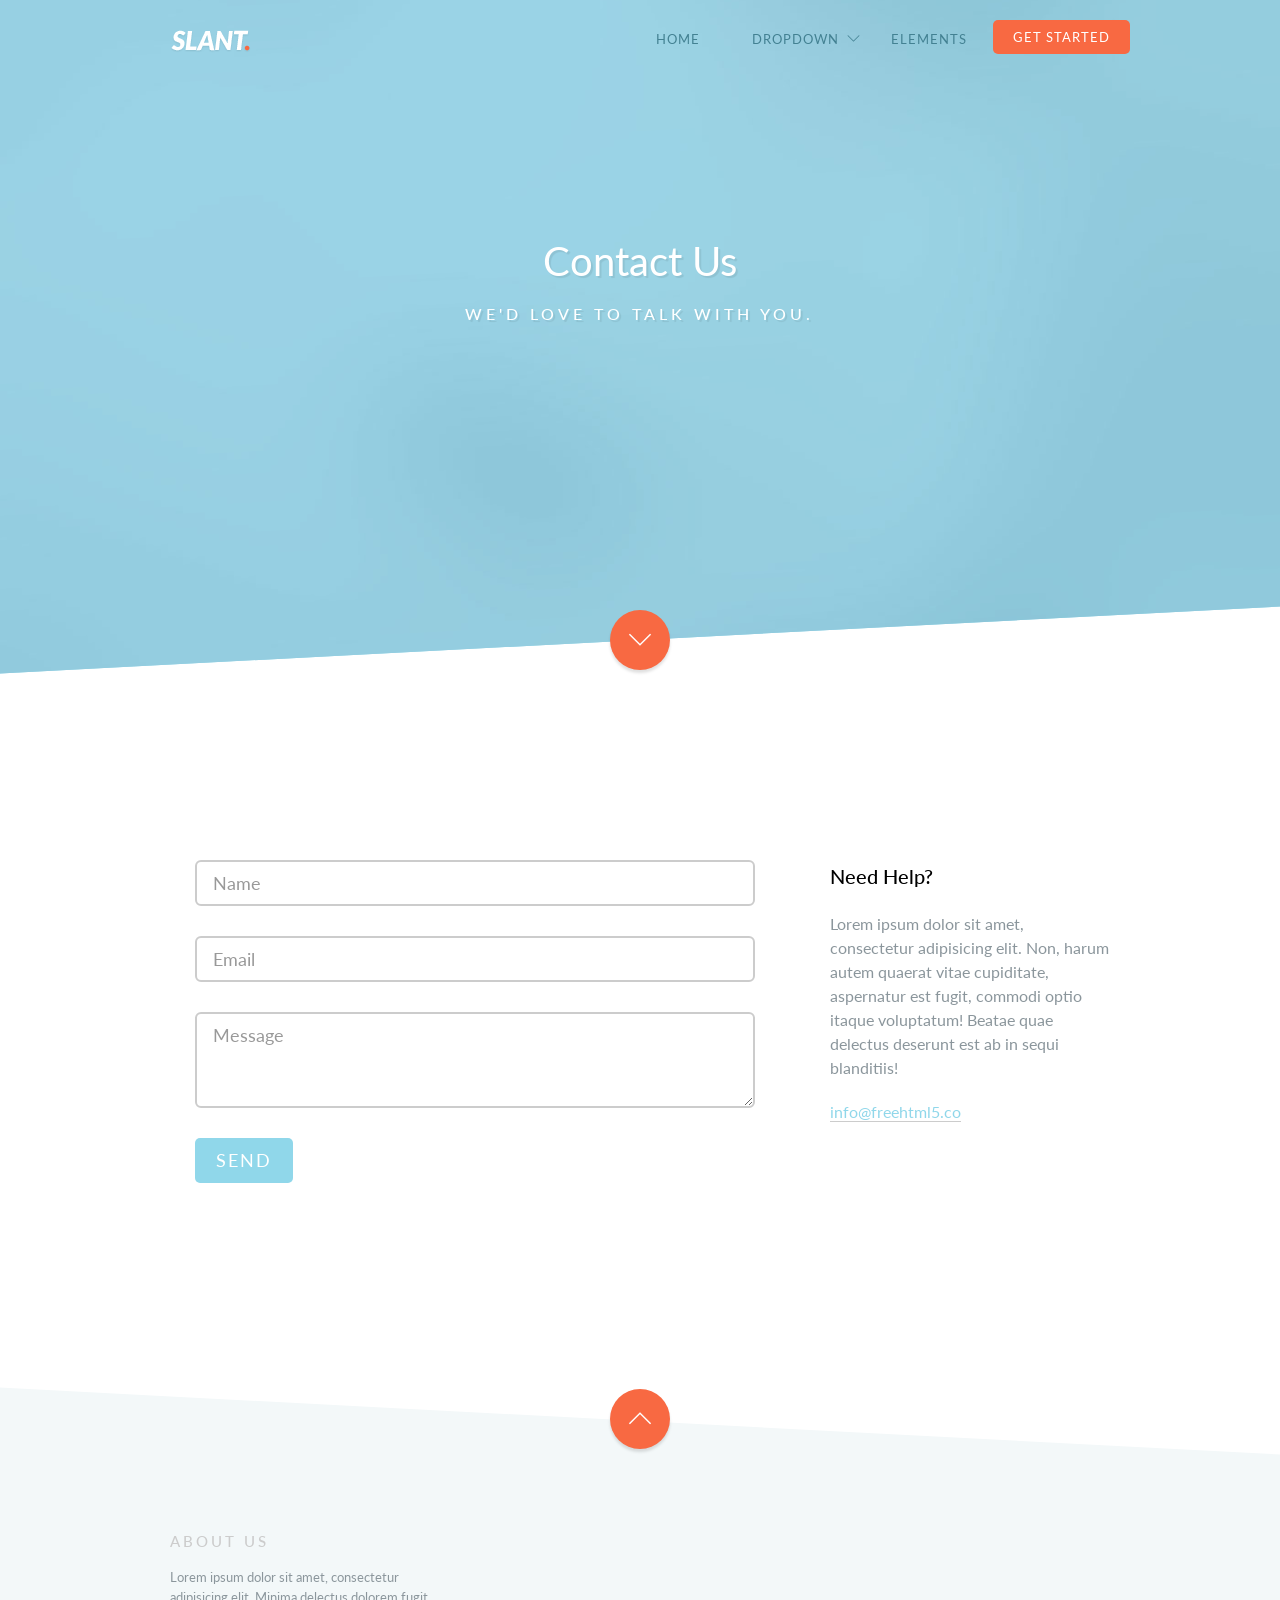
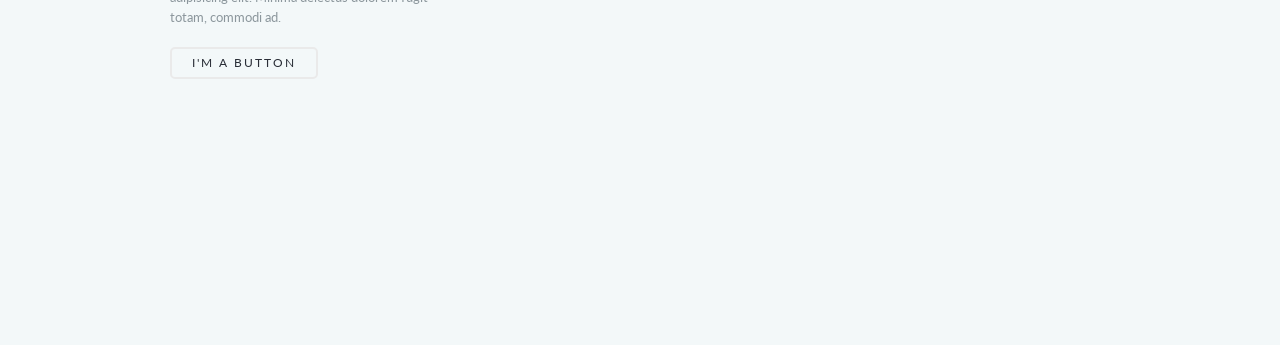
==== contact.html @ 00461737 "Update contact.html" ====
<!DOCTYPE html>
<!--[if lt IE 7]>      <html class="no-js lt-ie9 lt-ie8 lt-ie7"> <![endif]-->
<!--[if IE 7]>         <html class="no-js lt-ie9 lt-ie8"> <![endif]-->
<!--[if IE 8]>         <html class="no-js lt-ie9"> <![endif]-->
<!--[if gt IE 8]><!--> <html class="no-js"> <!--<![endif]-->
	<head>
	<meta charset="utf-8">
	<meta http-equiv="X-UA-Compatible" content="IE=edge">
	<title>Slant &mdash; A free HTML5 Template by FREEHTML5.CO</title>
	<meta name="viewport" content="width=device-width, initial-scale=1">
	<meta name="description" content="Free HTML5 Template by FREEHTML5.CO" />
	<meta name="keywords" content="free html5, free template, free bootstrap, html5, css3, mobile first, responsive" />
	<meta name="author" content="FREEHTML5.CO" />

  	<!-- 
	//////////////////////////////////////////////////////

	FREE HTML5 TEMPLATE 
	DESIGNED & DEVELOPED by FREEHTML5.CO
	
	Website: 		http://freehtml5.co/
	Email: 			info@freehtml5.co
	Twitter: 		http://twitter.com/fh5co
	Facebook: 	https://www.facebook.com/fh5co

	//////////////////////////////////////////////////////
	 -->

  	<!-- Facebook and Twitter integration -->
	<meta property="og:title" content=""/>
	<meta property="og:image" content=""/>
	<meta property="og:url" content=""/>
	<meta property="og:site_name" content=""/>
	<meta property="og:description" content=""/>
	<meta name="twitter:title" content="" />
	<meta name="twitter:image" content="" />
	<meta name="twitter:url" content="" />
	<meta name="twitter:card" content="" />

  	<!-- Place favicon.ico and apple-touch-icon.png in the root directory -->
  	<link rel="shortcut icon" href="favicon.ico">

  	<!-- Google Webfont -->
	<link href='http://fonts.googleapis.com/css?family=Lato:300,400,700' rel='stylesheet' type='text/css'>
	<!-- Themify Icons -->
	<link rel="stylesheet" href="css/themify-icons.css">
	<!-- Bootstrap -->
	<link rel="stylesheet" href="css/bootstrap.css">
	<!-- Owl Carousel -->
	<link rel="stylesheet" href="css/owl.carousel.min.css">
	<link rel="stylesheet" href="css/owl.theme.default.min.css">
	<!-- Magnific Popup -->
	<link rel="stylesheet" href="css/magnific-popup.css">
	<!-- Superfish -->
	<link rel="stylesheet" href="css/superfish.css">
	<!-- Easy Responsive Tabs -->
	<link rel="stylesheet" href="css/easy-responsive-tabs.css">
	<!-- Animate.css -->
	<link rel="stylesheet" href="css/animate.css">
	<!-- Theme Style -->
	<link rel="stylesheet" href="css/style.css">

	<!-- Modernizr JS -->
	<script src="js/modernizr-2.6.2.min.js"></script>
	<!-- FOR IE9 below -->
	<!--[if lt IE 9]>
	<script src="js/respond.min.js"></script>
	<![endif]-->

	</head>
	<body class="inner-page">

		<!-- START #fh5co-header -->
		<header id="fh5co-header-section" role="header" class="" >
			<div class="container">

				

				<!-- <div id="fh5co-menu-logo"> -->
					<!-- START #fh5co-logo -->
					<h1 id="fh5co-logo" class="pull-left"><a href="index.html"><img src="images/logo.png" alt="Slant Free HTML5 Template"></a></h1>
					
					<!-- START #fh5co-menu-wrap -->
					<nav id="fh5co-menu-wrap" role="navigation">
						
						
						<ul class="sf-menu" id="fh5co-primary-menu">
							<li>
								<a href="index.html">Home</a>
							</li>
							<li>
								<a href="#" class="fh5co-sub-ddown">Dropdown</a>
								 <ul class="fh5co-sub-menu">
								 	<li><a href="left-sidebar.html">Left Sidebar</a></li>
								 	<li><a href="right-sidebar.html">Right Sidebar</a></li>
									<li>
										<a href="#" class="fh5co-sub-ddown">Free HTML5</a>
										<ul class="fh5co-sub-menu">
											<li><a href="http://freehtml5.co/preview/?item=build-free-html5-bootstrap-template" target="_blank">Build</a></li>
											<li><a href="http://freehtml5.co/preview/?item=work-free-html5-template-bootstrap" target="_blank">Work</a></li>
											<li><a href="http://freehtml5.co/preview/?item=light-free-html5-template-bootstrap" target="_blank">Light</a></li>
											<li><a href="http://freehtml5.co/preview/?item=relic-free-html5-template-using-bootstrap" target="_blank">Relic</a></li>
											<li><a href="http://freehtml5.co/preview/?item=display-free-html5-template-using-bootstrap" target="_blank">Display</a></li>
											<li><a href="http://freehtml5.co/preview/?item=sprint-free-html5-template-bootstrap" target="_blank">Sprint</a></li>
										</ul>
									</li>
									<li><a href="#">CSS3</a></li> 
								</ul>
							</li>
							<li><a href="elements.html">Elements</a></li>
							<li class="fh5co-special"><a href="contact.html">Get started</a></li>
						</ul>
					</nav>
				<!-- </div> -->

			</div>
		</header>
		
		
		<div id="fh5co-hero">
			<a href="#fh5co-main" class="smoothscroll fh5co-arrow to-animate hero-animate-4"><i class="ti-angle-down"></i></a>
			<!-- End fh5co-arrow -->
			<div class="container">
				<div class="col-md-8 col-md-offset-2">
					<div class="fh5co-hero-wrap">
						<div class="fh5co-hero-intro">
							<h1 class="to-animate hero-animate-1">Contact Us</h1>
							<h2 class="to-animate hero-animate-2">We'd love to talk with you.</h2>
						</div>
					</div>
				</div>
			</div>		
		</div>

		<div id="fh5co-main">
			<div class="container">
				<div class="row">

					<div class="fh5co-spacer fh5co-spacer-sm"></div>	
					<div class="col-md-8">
						<form action="https://formspree.io/f/mdapyojz" method="POST">
							<div class="col-md-12">
								<div class="form-group">
									<label for="name" class="sr-only">Email</label>
									<input placeholder="Name" id="name" type="text" class="form-control input-lg">
								</div>	
							</div>
							<div class="col-md-12">
								<div class="form-group">
									<label for="email" class="sr-only">Email</label>
									<input placeholder="Email" id="email" type="text" class="form-control input-lg">
								</div>	
							</div>
							
							<div class="col-md-12">
								<div class="form-group">
									<label for="message" class="sr-only">Message</label>
									<textarea placeholder="Message" id="message" class="form-control input-lg" rows="3"></textarea>
								</div>	
							</div>
							<div class="col-md-12">
								<div class="form-group">
									<input type="submit" class="btn btn-primary btn-lg " value="Send">

								</div>	
							</div>
							
							
						</form>	
						
					</div>
					<div class="col-md-4">
						<h3>Need Help?</h3>
						<p>Lorem ipsum dolor sit amet, consectetur adipisicing elit. Non, harum autem quaerat vitae cupiditate, aspernatur est fugit, commodi optio itaque voluptatum! Beatae quae delectus deserunt est ab in sequi blanditiis!</p>
						<p>
							<a href="#">info@freehtml5.co</a>
						</p>
					</div>

					<div class="fh5co-spacer fh5co-spacer-md"></div>	

				</div>
			</div>

		
		</div>
		<!-- END fhtco-main -->


		<footer role="contentinfo" id="fh5co-footer">
			<a href="#" class="fh5co-arrow fh5co-gotop footer-box"><i class="ti-angle-up"></i></a>
			<div class="container">
				<div class="row">
					<div class="col-md-4 col-sm-6 footer-box">
						<h3 class="fh5co-footer-heading">About us</h3>
						<p>Lorem ipsum dolor sit amet, consectetur adipisicing elit. Minima delectus dolorem fugit totam, commodi ad.</p>
						<p><a href="#" class="btn btn-outline btn-sm">I'm a button</a></p>

					</div>
					<div class="col-md-4 col-sm-6 footer-box">
						<h3 class="fh5co-footer-heading">Links</h3>
						<ul class="fh5co-footer-links">
							<li><a href="#">Terms &amp; Conditions</a></li>
							<li><a href="#">Our Careers</a></li>
							<li><a href="#">Support &amp; FAQ's</a></li>
							<li><a href="#">Sign up</a></li>
							<li><a href="#">Log in</a></li>
						</ul>
					</div>
					<div class="col-md-4 col-sm-12 footer-box">
						<h3 class="fh5co-footer-heading">Get in touch</h3>
						<ul class="fh5co-social-icons">
							
							<li><a href="#"><i class="ti-google"></i></a></li>
							<li><a href="#"><i class="ti-twitter-alt"></i></a></li>
							<li><a href="#"><i class="ti-facebook"></i></a></li>	
							<li><a href="#"><i class="ti-instagram"></i></a></li>
							<li><a href="#"><i class="ti-dribbble"></i></a></li>
						</ul>
					</div>
					<div class="col-md-12 footer-box">
						<div class="fh5co-copyright">
						<p>&copy; 2015 Free Slant. All Rights Reserved. <br>Designed by <a href="http://freehtml5.co" target="_blank">FREEHTML5.co</a> Images by: <a href="http://unsplash.com">Unsplash</a> and <a href="http://plmd.me" target="_blank">plmd.me</a></p>
						</div>
					</div>
					
				</div>
				<!-- END row -->
				<div class="fh5co-spacer fh5co-spacer-md"></div>
			</div>
		</footer>
			
			
		<!-- jQuery -->
		<script src="js/jquery-1.10.2.min.js"></script>
		<!-- jQuery Easing -->
		<script src="js/jquery.easing.1.3.js"></script>
		<!-- Bootstrap -->
		<script src="js/bootstrap.js"></script>
		<!-- Owl carousel -->
		<script src="js/owl.carousel.min.js"></script>
		<!-- Magnific Popup -->
		<script src="js/jquery.magnific-popup.min.js"></script>
		<!-- Superfish -->
		<script src="js/hoverIntent.js"></script>
		<script src="js/superfish.js"></script>
		<!-- Easy Responsive Tabs -->
		<script src="js/easyResponsiveTabs.js"></script>
		<!-- FastClick for Mobile/Tablets -->
		<script src="js/fastclick.js"></script>
		<!-- Parallax -->
		<script src="js/jquery.parallax-scroll.min.js"></script>
		<!-- Waypoints -->
		<script src="js/jquery.waypoints.min.js"></script>

		<!-- Main JS -->
		<script src="js/main.js"></script>

	</body>
</html>
---- css/themify-icons.css ----
@font-face {
	font-family: 'themify';
	src:url('../fonts/themify/themify.eot?-fvbane');
	src:url('../fonts/themify/themify.eot?#iefix-fvbane') format('embedded-opentype'),
		url('../fonts/themify/themify.woff?-fvbane') format('woff'),
		url('../fonts/themify/themify.ttf?-fvbane') format('truetype'),
		url('../fonts/themify/themify.svg?-fvbane#themify') format('svg');
	font-weight: normal;
	font-style: normal;
}

[class^="ti-"], [class*=" ti-"] {
	font-family: 'themify';
	speak: none;
	font-style: normal;
	font-weight: normal;
	font-variant: normal;
	text-transform: none;
	line-height: 1;

	/* Better Font Rendering =========== */
	-webkit-font-smoothing: antialiased;
	-moz-osx-font-smoothing: grayscale;
}

.ti-wand:before {
	content: "\e600";
}
.ti-volume:before {
	content: "\e601";
}
.ti-user:before {
	content: "\e602";
}
.ti-unlock:before {
	content: "\e603";
}
.ti-unlink:before {
	content: "\e604";
}
.ti-trash:before {
	content: "\e605";
}
.ti-thought:before {
	content: "\e606";
}
.ti-target:before {
	content: "\e607";
}
.ti-tag:before {
	content: "\e608";
}
.ti-tablet:before {
	content: "\e609";
}
.ti-star:before {
	content: "\e60a";
}
.ti-spray:before {
	content: "\e60b";
}
.ti-signal:before {
	content: "\e60c";
}
.ti-shopping-cart:before {
	content: "\e60d";
}
.ti-shopping-cart-full:before {
	content: "\e60e";
}
.ti-settings:before {
	content: "\e60f";
}
.ti-search:before {
	content: "\e610";
}
.ti-zoom-in:before {
	content: "\e611";
}
.ti-zoom-out:before {
	content: "\e612";
}
.ti-cut:before {
	content: "\e613";
}
.ti-ruler:before {
	content: "\e614";
}
.ti-ruler-pencil:before {
	content: "\e615";
}
.ti-ruler-alt:before {
	content: "\e616";
}
.ti-bookmark:before {
	content: "\e617";
}
.ti-bookmark-alt:before {
	content: "\e618";
}
.ti-reload:before {
	content: "\e619";
}
.ti-plus:before {
	content: "\e61a";
}
.ti-pin:before {
	content: "\e61b";
}
.ti-pencil:before {
	content: "\e61c";
}
.ti-pencil-alt:before {
	content: "\e61d";
}
.ti-paint-roller:before {
	content: "\e61e";
}
.ti-paint-bucket:before {
	content: "\e61f";
}
.ti-na:before {
	content: "\e620";
}
.ti-mobile:before {
	content: "\e621";
}
.ti-minus:before {
	content: "\e622";
}
.ti-medall:before {
	content: "\e623";
}
.ti-medall-alt:before {
	content: "\e624";
}
.ti-marker:before {
	content: "\e625";
}
.ti-marker-alt:before {
	content: "\e626";
}
.ti-arrow-up:before {
	content: "\e627";
}
.ti-arrow-right:before {
	content: "\e628";
}
.ti-arrow-left:before {
	content: "\e629";
}
.ti-arrow-down:before {
	content: "\e62a";
}
.ti-lock:before {
	content: "\e62b";
}
.ti-location-arrow:before {
	content: "\e62c";
}
.ti-link:before {
	content: "\e62d";
}
.ti-layout:before {
	content: "\e62e";
}
.ti-layers:before {
	content: "\e62f";
}
.ti-layers-alt:before {
	content: "\e630";
}
.ti-key:before {
	content: "\e631";
}
.ti-import:before {
	content: "\e632";
}
.ti-image:before {
	content: "\e633";
}
.ti-heart:before {
	content: "\e634";
}
.ti-heart-broken:before {
	content: "\e635";
}
.ti-hand-stop:before {
	content: "\e636";
}
.ti-hand-open:before {
	content: "\e637";
}
.ti-hand-drag:before {
	content: "\e638";
}
.ti-folder:before {
	content: "\e639";
}
.ti-flag:before {
	content: "\e63a";
}
.ti-flag-alt:before {
	content: "\e63b";
}
.ti-flag-alt-2:before {
	content: "\e63c";
}
.ti-eye:before {
	content: "\e63d";
}
.ti-export:before {
	content: "\e63e";
}
.ti-exchange-vertical:before {
	content: "\e63f";
}
.ti-desktop:before {
	content: "\e640";
}
.ti-cup:before {
	content: "\e641";
}
.ti-crown:before {
	content: "\e642";
}
.ti-comments:before {
	content: "\e643";
}
.ti-comment:before {
	content: "\e644";
}
.ti-comment-alt:before {
	content: "\e645";
}
.ti-close:before {
	content: "\e646";
}
.ti-clip:before {
	content: "\e647";
}
.ti-angle-up:before {
	content: "\e648";
}
.ti-angle-right:before {
	content: "\e649";
}
.ti-angle-left:before {
	content: "\e64a";
}
.ti-angle-down:before {
	content: "\e64b";
}
.ti-check:before {
	content: "\e64c";
}
.ti-check-box:before {
	content: "\e64d";
}
.ti-camera:before {
	content: "\e64e";
}
.ti-announcement:before {
	content: "\e64f";
}
.ti-brush:before {
	content: "\e650";
}
.ti-briefcase:before {
	content: "\e651";
}
.ti-bolt:before {
	content: "\e652";
}
.ti-bolt-alt:before {
	content: "\e653";
}
.ti-blackboard:before {
	content: "\e654";
}
.ti-bag:before {
	content: "\e655";
}
.ti-move:before {
	content: "\e656";
}
.ti-arrows-vertical:before {
	content: "\e657";
}
.ti-arrows-horizontal:before {
	content: "\e658";
}
.ti-fullscreen:before {
	content: "\e659";
}
.ti-arrow-top-right:before {
	content: "\e65a";
}
.ti-arrow-top-left:before {
	content: "\e65b";
}
.ti-arrow-circle-up:before {
	content: "\e65c";
}
.ti-arrow-circle-right:before {
	content: "\e65d";
}
.ti-arrow-circle-left:before {
	content: "\e65e";
}
.ti-arrow-circle-down:before {
	content: "\e65f";
}
.ti-angle-double-up:before {
	content: "\e660";
}
.ti-angle-double-right:before {
	content: "\e661";
}
.ti-angle-double-left:before {
	content: "\e662";
}
.ti-angle-double-down:before {
	content: "\e663";
}
.ti-zip:before {
	content: "\e664";
}
.ti-world:before {
	content: "\e665";
}
.ti-wheelchair:before {
	content: "\e666";
}
.ti-view-list:before {
	content: "\e667";
}
.ti-view-list-alt:before {
	content: "\e668";
}
.ti-view-grid:before {
	content: "\e669";
}
.ti-uppercase:before {
	content: "\e66a";
}
.ti-upload:before {
	content: "\e66b";
}
.ti-underline:before {
	content: "\e66c";
}
.ti-truck:before {
	content: "\e66d";
}
.ti-timer:before {
	content: "\e66e";
}
.ti-ticket:before {
	content: "\e66f";
}
.ti-thumb-up:before {
	content: "\e670";
}
.ti-thumb-down:before {
	content: "\e671";
}
.ti-text:before {
	content: "\e672";
}
.ti-stats-up:before {
	content: "\e673";
}
.ti-stats-down:before {
	content: "\e674";
}
.ti-split-v:before {
	content: "\e675";
}
.ti-split-h:before {
	content: "\e676";
}
.ti-smallcap:before {
	content: "\e677";
}
.ti-shine:before {
	content: "\e678";
}
.ti-shift-right:before {
	content: "\e679";
}
.ti-shift-left:before {
	content: "\e67a";
}
.ti-shield:before {
	content: "\e67b";
}
.ti-notepad:before {
	content: "\e67c";
}
.ti-server:before {
	content: "\e67d";
}
.ti-quote-right:before {
	content: "\e67e";
}
.ti-quote-left:before {
	content: "\e67f";
}
.ti-pulse:before {
	content: "\e680";
}
.ti-printer:before {
	content: "\e681";
}
.ti-power-off:before {
	content: "\e682";
}
.ti-plug:before {
	content: "\e683";
}
.ti-pie-chart:before {
	content: "\e684";
}
.ti-paragraph:before {
	content: "\e685";
}
.ti-panel:before {
	content: "\e686";
}
.ti-package:before {
	content: "\e687";
}
.ti-music:before {
	content: "\e688";
}
.ti-music-alt:before {
	content: "\e689";
}
.ti-mouse:before {
	content: "\e68a";
}
.ti-mouse-alt:before {
	content: "\e68b";
}
.ti-money:before {
	content: "\e68c";
}
.ti-microphone:before {
	content: "\e68d";
}
.ti-menu:before {
	content: "\e68e";
}
.ti-menu-alt:before {
	content: "\e68f";
}
.ti-map:before {
	content: "\e690";
}
.ti-map-alt:before {
	content: "\e691";
}
.ti-loop:before {
	content: "\e692";
}
.ti-location-pin:before {
	content: "\e693";
}
.ti-list:before {
	content: "\e694";
}
.ti-light-bulb:before {
	content: "\e695";
}
.ti-Italic:before {
	content: "\e696";
}
.ti-info:before {
	content: "\e697";
}
.ti-infinite:before {
	content: "\e698";
}
.ti-id-badge:before {
	content: "\e699";
}
.ti-hummer:before {
	content: "\e69a";
}
.ti-home:before {
	content: "\e69b";
}
.ti-help:before {
	content: "\e69c";
}
.ti-headphone:before {
	content: "\e69d";
}
.ti-harddrives:before {
	content: "\e69e";
}
.ti-harddrive:before {
	content: "\e69f";
}
.ti-gift:before {
	content: "\e6a0";
}
.ti-game:before {
	content: "\e6a1";
}
.ti-filter:before {
	content: "\e6a2";
}
.ti-files:before {
	content: "\e6a3";
}
.ti-file:before {
	content: "\e6a4";
}
.ti-eraser:before {
	content: "\e6a5";
}
.ti-envelope:before {
	content: "\e6a6";
}
.ti-download:before {
	content: "\e6a7";
}
.ti-direction:before {
	content: "\e6a8";
}
.ti-direction-alt:before {
	content: "\e6a9";
}
.ti-dashboard:before {
	content: "\e6aa";
}
.ti-control-stop:before {
	content: "\e6ab";
}
.ti-control-shuffle:before {
	content: "\e6ac";
}
.ti-control-play:before {
	content: "\e6ad";
}
.ti-control-pause:before {
	content: "\e6ae";
}
.ti-control-forward:before {
	content: "\e6af";
}
.ti-control-backward:before {
	content: "\e6b0";
}
.ti-cloud:before {
	content: "\e6b1";
}
.ti-cloud-up:before {
	content: "\e6b2";
}
.ti-cloud-down:before {
	content: "\e6b3";
}
.ti-clipboard:before {
	content: "\e6b4";
}
.ti-car:before {
	content: "\e6b5";
}
.ti-calendar:before {
	content: "\e6b6";
}
.ti-book:before {
	content: "\e6b7";
}
.ti-bell:before {
	content: "\e6b8";
}
.ti-basketball:before {
	content: "\e6b9";
}
.ti-bar-chart:before {
	content: "\e6ba";
}
.ti-bar-chart-alt:before {
	content: "\e6bb";
}
.ti-back-right:before {
	content: "\e6bc";
}
.ti-back-left:before {
	content: "\e6bd";
}
.ti-arrows-corner:before {
	content: "\e6be";
}
.ti-archive:before {
	content: "\e6bf";
}
.ti-anchor:before {
	content: "\e6c0";
}
.ti-align-right:before {
	content: "\e6c1";
}
.ti-align-left:before {
	content: "\e6c2";
}
.ti-align-justify:before {
	content: "\e6c3";
}
.ti-align-center:before {
	content: "\e6c4";
}
.ti-alert:before {
	content: "\e6c5";
}
.ti-alarm-clock:before {
	content: "\e6c6";
}
.ti-agenda:before {
	content: "\e6c7";
}
.ti-write:before {
	content: "\e6c8";
}
.ti-window:before {
	content: "\e6c9";
}
.ti-widgetized:before {
	content: "\e6ca";
}
.ti-widget:before {
	content: "\e6cb";
}
.ti-widget-alt:before {
	content: "\e6cc";
}
.ti-wallet:before {
	content: "\e6cd";
}
.ti-video-clapper:before {
	content: "\e6ce";
}
.ti-video-camera:before {
	content: "\e6cf";
}
.ti-vector:before {
	content: "\e6d0";
}
.ti-themify-logo:before {
	content: "\e6d1";
}
.ti-themify-favicon:before {
	content: "\e6d2";
}
.ti-themify-favicon-alt:before {
	content: "\e6d3";
}
.ti-support:before {
	content: "\e6d4";
}
.ti-stamp:before {
	content: "\e6d5";
}
.ti-split-v-alt:before {
	content: "\e6d6";
}
.ti-slice:before {
	content: "\e6d7";
}
.ti-shortcode:before {
	content: "\e6d8";
}
.ti-shift-right-alt:before {
	content: "\e6d9";
}
.ti-shift-left-alt:before {
	content: "\e6da";
}
.ti-ruler-alt-2:before {
	content: "\e6db";
}
.ti-receipt:before {
	content: "\e6dc";
}
.ti-pin2:before {
	content: "\e6dd";
}
.ti-pin-alt:before {
	content: "\e6de";
}
.ti-pencil-alt2:before {
	content: "\e6df";
}
.ti-palette:before {
	content: "\e6e0";
}
.ti-more:before {
	content: "\e6e1";
}
.ti-more-alt:before {
	content: "\e6e2";
}
.ti-microphone-alt:before {
	content: "\e6e3";
}
.ti-magnet:before {
	content: "\e6e4";
}
.ti-line-double:before {
	content: "\e6e5";
}
.ti-line-dotted:before {
	content: "\e6e6";
}
.ti-line-dashed:before {
	content: "\e6e7";
}
.ti-layout-width-full:before {
	content: "\e6e8";
}
.ti-layout-width-default:before {
	content: "\e6e9";
}
.ti-layout-width-default-alt:before {
	content: "\e6ea";
}
.ti-layout-tab:before {
	content: "\e6eb";
}
.ti-layout-tab-window:before {
	content: "\e6ec";
}
.ti-layout-tab-v:before {
	content: "\e6ed";
}
.ti-layout-tab-min:before {
	content: "\e6ee";
}
.ti-layout-slider:before {
	content: "\e6ef";
}
.ti-layout-slider-alt:before {
	content: "\e6f0";
}
.ti-layout-sidebar-right:before {
	content: "\e6f1";
}
.ti-layout-sidebar-none:before {
	content: "\e6f2";
}
.ti-layout-sidebar-left:before {
	content: "\e6f3";
}
.ti-layout-placeholder:before {
	content: "\e6f4";
}
.ti-layout-menu:before {
	content: "\e6f5";
}
.ti-layout-menu-v:before {
	content: "\e6f6";
}
.ti-layout-menu-separated:before {
	content: "\e6f7";
}
.ti-layout-menu-full:before {
	content: "\e6f8";
}
.ti-layout-media-right-alt:before {
	content: "\e6f9";
}
.ti-layout-media-right:before {
	content: "\e6fa";
}
.ti-layout-media-overlay:before {
	content: "\e6fb";
}
.ti-layout-media-overlay-alt:before {
	content: "\e6fc";
}
.ti-layout-media-overlay-alt-2:before {
	content: "\e6fd";
}
.ti-layout-media-left-alt:before {
	content: "\e6fe";
}
.ti-layout-media-left:before {
	content: "\e6ff";
}
.ti-layout-media-center-alt:before {
	content: "\e700";
}
.ti-layout-media-center:before {
	content: "\e701";
}
.ti-layout-list-thumb:before {
	content: "\e702";
}
.ti-layout-list-thumb-alt:before {
	content: "\e703";
}
.ti-layout-list-post:before {
	content: "\e704";
}
.ti-layout-list-large-image:before {
	content: "\e705";
}
.ti-layout-line-solid:before {
	content: "\e706";
}
.ti-layout-grid4:before {
	content: "\e707";
}
.ti-layout-grid3:before {
	content: "\e708";
}
.ti-layout-grid2:before {
	content: "\e709";
}
.ti-layout-grid2-thumb:before {
	content: "\e70a";
}
.ti-layout-cta-right:before {
	content: "\e70b";
}
.ti-layout-cta-left:before {
	content: "\e70c";
}
.ti-layout-cta-center:before {
	content: "\e70d";
}
.ti-layout-cta-btn-right:before {
	content: "\e70e";
}
.ti-layout-cta-btn-left:before {
	content: "\e70f";
}
.ti-layout-column4:before {
	content: "\e710";
}
.ti-layout-column3:before {
	content: "\e711";
}
.ti-layout-column2:before {
	content: "\e712";
}
.ti-layout-accordion-separated:before {
	content: "\e713";
}
.ti-layout-accordion-merged:before {
	content: "\e714";
}
.ti-layout-accordion-list:before {
	content: "\e715";
}
.ti-ink-pen:before {
	content: "\e716";
}
.ti-info-alt:before {
	content: "\e717";
}
.ti-help-alt:before {
	content: "\e718";
}
.ti-headphone-alt:before {
	content: "\e719";
}
.ti-hand-point-up:before {
	content: "\e71a";
}
.ti-hand-point-right:before {
	content: "\e71b";
}
.ti-hand-point-left:before {
	content: "\e71c";
}
.ti-hand-point-down:before {
	content: "\e71d";
}
.ti-gallery:before {
	content: "\e71e";
}
.ti-face-smile:before {
	content: "\e71f";
}
.ti-face-sad:before {
	content: "\e720";
}
.ti-credit-card:before {
	content: "\e721";
}
.ti-control-skip-forward:before {
	content: "\e722";
}
.ti-control-skip-backward:before {
	content: "\e723";
}
.ti-control-record:before {
	content: "\e724";
}
.ti-control-eject:before {
	content: "\e725";
}
.ti-comments-smiley:before {
	content: "\e726";
}
.ti-brush-alt:before {
	content: "\e727";
}
.ti-youtube:before {
	content: "\e728";
}
.ti-vimeo:before {
	content: "\e729";
}
.ti-twitter:before {
	content: "\e72a";
}
.ti-time:before {
	content: "\e72b";
}
.ti-tumblr:before {
	content: "\e72c";
}
.ti-skype:before {
	content: "\e72d";
}
.ti-share:before {
	content: "\e72e";
}
.ti-share-alt:before {
	content: "\e72f";
}
.ti-rocket:before {
	content: "\e730";
}
.ti-pinterest:before {
	content: "\e731";
}
.ti-new-window:before {
	content: "\e732";
}
.ti-microsoft:before {
	content: "\e733";
}
.ti-list-ol:before {
	content: "\e734";
}
.ti-linkedin:before {
	content: "\e735";
}
.ti-layout-sidebar-2:before {
	content: "\e736";
}
.ti-layout-grid4-alt:before {
	content: "\e737";
}
.ti-layout-grid3-alt:before {
	content: "\e738";
}
.ti-layout-grid2-alt:before {
	content: "\e739";
}
.ti-layout-column4-alt:before {
	content: "\e73a";
}
.ti-layout-column3-alt:before {
	content: "\e73b";
}
.ti-layout-column2-alt:before {
	content: "\e73c";
}
.ti-instagram:before {
	content: "\e73d";
}
.ti-google:before {
	content: "\e73e";
}
.ti-github:before {
	content: "\e73f";
}
.ti-flickr:before {
	content: "\e740";
}
.ti-facebook:before {
	content: "\e741";
}
.ti-dropbox:before {
	content: "\e742";
}
.ti-dribbble:before {
	content: "\e743";
}
.ti-apple:before {
	content: "\e744";
}
.ti-android:before {
	content: "\e745";
}
.ti-save:before {
	content: "\e746";
}
.ti-save-alt:before {
	content: "\e747";
}
.ti-yahoo:before {
	content: "\e748";
}
.ti-wordpress:before {
	content: "\e749";
}
.ti-vimeo-alt:before {
	content: "\e74a";
}
.ti-twitter-alt:before {
	content: "\e74b";
}
.ti-tumblr-alt:before {
	content: "\e74c";
}
.ti-trello:before {
	content: "\e74d";
}
.ti-stack-overflow:before {
	content: "\e74e";
}
.ti-soundcloud:before {
	content: "\e74f";
}
.ti-sharethis:before {
	content: "\e750";
}
.ti-sharethis-alt:before {
	content: "\e751";
}
.ti-reddit:before {
	content: "\e752";
}
.ti-pinterest-alt:before {
	content: "\e753";
}
.ti-microsoft-alt:before {
	content: "\e754";
}
.ti-linux:before {
	content: "\e755";
}
.ti-jsfiddle:before {
	content: "\e756";
}
.ti-joomla:before {
	content: "\e757";
}
.ti-html5:before {
	content: "\e758";
}
.ti-flickr-alt:before {
	content: "\e759";
}
.ti-email:before {
	content: "\e75a";
}
.ti-drupal:before {
	content: "\e75b";
}
.ti-dropbox-alt:before {
	content: "\e75c";
}
.ti-css3:before {
	content: "\e75d";
}
.ti-rss:before {
	content: "\e75e";
}
.ti-rss-alt:before {
	content: "\e75f";
}
---- css/superfish.css ----
/*** ESSENTIAL STYLES ***/
.sf-menu, .sf-menu * {
	margin: 0;
	padding: 0;
	list-style: none;
}
.sf-menu li {
	position: relative;
}
.sf-menu ul {
	position: absolute;
	display: none;
	top: 100%;
	right: 0;
	
	z-index: 99;
}
.sf-menu > li {
	float: left;
}
.sf-menu li:hover > ul,
.sf-menu li.sfHover > ul {
	display: block;
}

.sf-menu a {
	display: block;
	position: relative;
}
.sf-menu ul ul {
	top: 0;
	left: 100%;
}


/*** DEMO SKIN ***/
.sf-menu {
	float: left;
	margin-bottom: 1em;
}
.sf-menu ul {
	box-shadow: 2px 2px 6px rgba(0,0,0,.2);
	min-width: 12em; /* allow long menu items to determine submenu width */
	*width: 12em; /* no auto sub width for IE7, see white-space comment below */
}
.sf-menu a {
	border-left: 1px solid #fff;
	border-top: 1px solid #dFeEFF; /* fallback colour must use full shorthand */
	border-top: 1px solid rgba(255,255,255,.5);
	padding: .75em 1em;
	text-decoration: none;
	zoom: 1; /* IE7 */
}
.sf-menu a {
	color: #13a;
}
.sf-menu li {
	background: #BDD2FF;
	white-space: nowrap; /* no need for Supersubs plugin */
	*white-space: normal; /* ...unless you support IE7 (let it wrap) */
	-webkit-transition: background .2s;
	transition: background .2s;
}
.sf-menu ul li {
	background: #AABDE6;
}
.sf-menu ul ul li {
	background: #9AAEDB;
}
.sf-menu li:hover,
.sf-menu li.sfHover {
	background: #CFDEFF;
	/* only transition out, not in */
	-webkit-transition: none;
	transition: none;
}

/*** arrows (for all except IE7) **/
.sf-arrows .sf-with-ul {
	padding-right: 2.5em;
	*padding-right: 1em; /* no CSS arrows for IE7 (lack pseudo-elements) */
}
/* styling for both css and generated arrows */
.sf-arrows .sf-with-ul:after {
	content: '';
	position: absolute;
	top: 50%;
	right: 1em;
	margin-top: -3px;
	height: 0;
	width: 0;
	/* order of following 3 rules important for fallbacks to work */
	border: 5px solid transparent;
	border-top-color: #dFeEFF; /* edit this to suit design (no rgba in IE8) */
	border-top-color: rgba(255,255,255,.5);
}
.sf-arrows > li > .sf-with-ul:focus:after,
.sf-arrows > li:hover > .sf-with-ul:after,
.sf-arrows > .sfHover > .sf-with-ul:after {
	border-top-color: white; /* IE8 fallback colour */
}
/* styling for right-facing arrows */
.sf-arrows ul .sf-with-ul:after {
	margin-top: -5px;
	/*margin-right: -3px;*/
	border-color: transparent;
	border-left-color: #dFeEFF; /* edit this to suit design (no rgba in IE8) */
	border-left-color: rgba(255,255,255,.5);
}
.sf-arrows ul li > .sf-with-ul:focus:after,
.sf-arrows ul li:hover > .sf-with-ul:after,
.sf-arrows ul .sfHover > .sf-with-ul:after {
	border-left-color: white;
}
---- css/easy-responsive-tabs.css ----
.resp-tabs-list, .resp-tabs-list p {
    margin: 0px;
    padding: 0px;
}
.resp-tabs-list {
    display: inline-block;
}
.resp-tabs-list li {
    font-weight: 600;
    font-size: 16px;
    display: inline-block;
    padding: 18px 15px;
    margin: 0 4px 0 0;
    list-style: none;
    cursor: pointer;
}

.resp-tabs-container {
    padding: 0px;
    background-color: #fff;
    clear: left;
}

h2.resp-accordion {
    cursor: pointer;
    padding: 5px;
    display: none;
    
}
.resp-tab-content {
    display: none;
    padding: 15px;
    padding-top: 30px;
    text-align: left;
    box-shadow: none;
}
.text-center .resp-tab-content,
.text-center .resp-accordion {
    text-align: left;
}

.resp-tab-active {
	border: 1px solid #ebebeb !important;
	border-bottom: none;
	margin-bottom: -1px !important;
	padding: 17px 14px 19px 14px !important;
	border-top: 1px solid #ebebeb !important;
	border-bottom: 0px #fff solid !important;
    border-top-left-radius: 4px;
    border-top-right-radius: 4px;
}

.resp-tab-active {
    border-bottom: none;
    background-color: #fff;
}

.resp-content-active, .resp-accordion-active {
    display: block;
}

.resp-tab-content {
    border: none;
    border-top: 1px solid #ebebeb;
    /*border-left-color: transparent;
    border-left-color: transparent;*/
	/*border-top-color: #ebebeb;*/
}

h2.resp-accordion {
    font-size: 13px;
    border: 1px solid #ebebeb;
    border-top: 0px solid #ebebeb;
    margin: 0px;
    padding: 10px 15px;
}

h2.resp-tab-active {
    border-bottom: 0px solid #ebebeb !important;
    margin-bottom: 0px !important;
    padding: 10px 15px !important;
}

h2.resp-tab-title:last-child {
    border-bottom: 12px solid #ebebeb !important;
    background: blue;
}

/*-----------Vertical tabs-----------*/
.resp-vtabs ul.resp-tabs-list {
    float: left;
    width: 30%;
}

.resp-vtabs .resp-tabs-list li {
    display: block;
    padding: 19px 15px !important;
    margin: 0 0 4px;
    cursor: pointer;
    float: none;
}

.resp-vtabs .resp-tabs-container {
    padding: 0px;
    background-color: #fff;
    /*border: 1px solid #ebebeb;*/
    border-left: 1px solid #ebebeb;
    float: left;
    width: 68%;
    min-height: 250px;
    border-radius: 4px;
    clear: none;
}

.resp-vtabs .resp-tab-content {
    border: none;
    word-wrap: break-word;
    padding-left: 30px;
}

.resp-vtabs li.resp-tab-active { 
    position: relative;
    z-index: 1;
    margin-right: -1px !important;
    padding: 18px 15px 19px 14px !important;
    /*border-top: 1px solid;*/
    border: 1px solid #ebebeb !important;
    border-left: 1px solid #ebebeb !important;
    border-left: none !important;
    margin-bottom: 4px !important;
    border-right: 1px #FFF solid !important;
    border-top-left-radius: 0px;
    border-top-right-radius: 0px;
}

.resp-arrow {
    float: right;
    margin-top: 10px;
    -moz-transition:    all .2s ease;
    -o-transition:      all .2s ease;
    -webkit-transition: all .2s ease;
    transition:         all .2s ease;
}

h2.resp-tab-active span.resp-arrow {
    -ms-transform: rotate(180deg); /* IE 9 */
    -webkit-transform: rotate(180deg); /* Chrome, Safari, Opera */
    transform: rotate(180deg);
}

/*-----------Accordion styles-----------*/
h2.resp-tab-active {
    background: #DBDBDB;/* !important;*/
}

.resp-easy-accordion h2.resp-accordion {
    display: block;
}


.resp-easy-accordion .resp-tab-content:last-child {
    border-bottom: 1px solid #ebebeb;/* !important;*/
}

.resp-jfit {
    width: 100%;
    margin: 0px;
}

.resp-tab-content-active {
    display: block;
}

h2.resp-accordion:first-child {
    border-top: 1px solid #ebebeb;/* !important;*/
}
.resp-accordion.resp-tab-active {
    border-top: none;
}

/*Here your can change the breakpoint to set the accordion, when screen resolution changed*/
@media only screen and (max-width: 768px) {
    ul.resp-tabs-list {
        display: none;
    }

    h2.resp-accordion {
        display: block;
    }
    .resp-tab-content {
        border: 1px solid #ebebeb;
    }
    .resp-vtabs .resp-tab-content {
        border: 1px solid #ebebeb;
    }
    
    .resp-tabs-container .resp-accordion.resp-tab-active {
        border-top: none!important;   
        border-bottom: none!important;    
        border-top-left-radius: 0px;
        border-top-right-radius: 0px;
    }
    .resp-tabs-container .resp-accordion.resp-tab-active:nth-of-type(1) {
        border-top-left-radius: 0px;
        border-top-right-radius: 0px;
        border-top: 1px solid #ebebeb !important;
        border-bototm: none!important;
    }
    

    .resp-tab-content {
        -webkit-box-shadow: inset 0px 4px 5px -3px rgba(0,0,0,0.05);
        -moz-box-shadow: inset 0px 4px 5px -3px rgba(0,0,0,0.05);
        -ms-box-shadow: inset 0px 4px 5px -3px rgba(0,0,0,0.05);
        box-shadow: inset 0px 4px 5px -3px rgba(0,0,0,0.05);
    }
    

    .resp-vtabs .resp-tabs-container {
        border: none;
        float: none;
        width: 100%;
        min-height: 100px;
        clear: none;
    }

    .resp-accordion-closed {
        display: none !important;
    }

    .resp-vtabs .resp-tab-content:last-child {
        border-bottom: 1px solid #ebebeb !important;
    }
}
---- css/style.css ----
/*
//////////////////////////////////////////////////////

FREE HTML5 TEMPLATE 
DESIGNED & DEVELOPED by FREEHTML5.CO

//////////////////////////////////////////////////////
*/
@font-face {
  font-family: 'themify';
  src: url("../fonts/themify/themify.eot?-fvbane");
  src: url("../fonts/themify/themify.eot?#iefix-fvbane") format("embedded-opentype"), url("../fonts/themify/themify.woff?-fvbane") format("woff"), url("../fonts/themify/themify.ttf?-fvbane") format("truetype"), url("../fonts/themify/themify.svg?-fvbane#themify") format("svg");
  font-weight: normal;
  font-style: normal;
}
html.fh5co-overflow, body.fh5co-overflow {
  overflow-x: auto;
}
html.fh5co-overflow #fh5co-header-section, html.fh5co-overflow #fh5co-main, html.fh5co-overflow #fh5co-hero, html.fh5co-overflow #fh5co-mobile-menu, html.fh5co-overflow #fh5co-footer, body.fh5co-overflow #fh5co-header-section, body.fh5co-overflow #fh5co-main, body.fh5co-overflow #fh5co-hero, body.fh5co-overflow #fh5co-mobile-menu, body.fh5co-overflow #fh5co-footer {
  -webkit-transition: all 0.3s ease;
  -moz-transition: all 0.3s ease;
  -ms-transition: all 0.3s ease;
  -o-transition: all 0.3s ease;
  transition: all 0.3s ease;
}

body {
  font-family: "Lato", arial, sans-serif;
  font-size: 16px;
  line-height: 1.5;
  font-weight: normal;
  color: #8b969c;
}
@media screen and (max-width: 768px) {
  body {
    font-size: 16px;
    line-height: 1.5;
  }
}

::-webkit-selection {
  color: #ffffff;
  background: #90d7ea;
}

::-moz-selection {
  color: #ffffff;
  background: #90d7ea;
}

::selection {
  color: #ffffff;
  background: #90d7ea;
}

a {
  -webkit-transition: all 0.2s ease;
  -moz-transition: all 0.2s ease;
  -ms-transition: all 0.2s ease;
  -o-transition: all 0.2s ease;
  transition: all 0.2s ease;
  color: #90d7ea;
  border-bottom: 1px solid #ccc;
}
a:hover, a:focus, a:active {
  color: #50c0de;
}
a:hover, a:focus, a:active {
  outline: none;
  color: #2e2e2e;
  text-decoration: none;
  border-bottom: 1px solid #90d7ea;
}

input {
  -webkit-transition: all 0.5s ease;
  -moz-transition: all 0.5s ease;
  -ms-transition: all 0.5s ease;
  -o-transition: all 0.5s ease;
  transition: all 0.5s ease;
}

/* Heading */
h1, .h1, h2, .h2, h3, .h3, h4, .h4, h5, .h5, h6, .h6 {
  margin: 0 0 20px 0;
  padding: 0;
  color: #000000;
}

h1, .h1 {
  font-size: 30px;
  line-height: 42px;
}

h2, .h2 {
  font-size: 26px;
  line-height: 38px;
}

h3, .h3 {
  font-size: 20px;
  line-height: 32px;
}

h4, .h4 {
  font-size: 16px;
  line-height: 28px;
}

h5, .h5 {
  font-size: 14px;
  line-height: 24px;
}

h6, .h6 {
  font-size: 12px;
  line-height: 24px;
}

ul, ol {
  padding-left: 15px;
  line-height: 26px;
}
ul ul, ul ol, ol ul, ol ol {
  padding-left: 25px;
}

ul, ol, p {
  margin: 0 0 20px 0;
}

.fh5co-serif {
  font-family: "Crimson Text", serif;
}

.fh5co-sans-serif {
  font-family: "Lato", arial, sans-serif;
}

input[type="text"],
input[type="password"],
input[type="email"],
input[type="search"],
textarea {
  -webkit-appearance: none;
  -moz-appearance: none;
  appearance: none;
}

@media screen and (max-width: 480px) {
  .col-xxs-12 {
    display: block;
    clear: both;
    width: 100%;
    float: left;
  }
}
/* Header */
#fh5co-header-section {
  position: absolute;
  top: 0;
  width: 100%;
  -webkit-transition: all 0.5s ease;
  -moz-transition: all 0.5s ease;
  -ms-transition: all 0.5s ease;
  -o-transition: all 0.5s ease;
  transition: all 0.5s ease;
  z-index: 103;
}

#fh5co-menu-logo {
  clear: both;
}

#fh5co-quick-contacts {
  float: right;
  width: 100%;
  text-align: right;
  margin-top: 2em;
}
#fh5co-quick-contacts .sep {
  padding: 0 .5em;
  color: rgba(255, 255, 255, 0.5);
}
#fh5co-quick-contacts a {
  font-size: 14px;
  padding: 20px 10px;
  color: white;
}
#fh5co-quick-contacts a > i {
  margin-right: 10px;
  margin-top: 5px;
  color: white;
}
#fh5co-quick-contacts a:hover {
  color: white;
}

#fh5co-logo {
  font-size: 20px;
  margin: .9em 0 0 0;
  padding: 0;
  font-weight: 700;
}
#fh5co-logo a {
  border-bottom: none !important;
  color: #ffffff;
  letter-spacing: 3px;
  text-transform: uppercase;
}
#fh5co-logo a:hover {
  opacity: .7;
}
@media screen and (max-width: 768px) {
  #fh5co-logo {
    text-align: center;
    margin: 0px 0 0 0;
    float: none !important;
  }
}

/* Superfish Override Menu */
.sf-menu {
  margin: 0 !important;
}

.sf-menu {
  float: right;
}

.sf-menu ul {
  box-shadow: none;
  border: transparent;
  min-width: 8em;
  *width: 8em;
}

.sf-menu a {
  color: rgba(0, 0, 0, 0.8);
  color: #438192;
  padding: .75em 1em;
  font-weight: normal;
  text-transform: uppercase;
  letter-spacing: 1px;
  border-left: none;
  border-top: none;
  border-top: none;
  text-decoration: none;
  zoom: 1;
  font-size: 13px;
  border-bottom: none !important;
}

.sf-menu li,
.sf-menu ul li,
.sf-menu ul ul li,
.sf-menu li:hover,
.sf-menu li.sfHover {
  background: transparent;
}

.sf-menu ul li a,
.sf-menu ul ul li a {
  text-transform: none;
  padding: .75em 1em;
  letter-spacing: 1px;
}

.sf-menu li:hover a,
.sf-menu li.sfHover a,
.sf-menu ul li:hover a,
.sf-menu ul li.sfHover a,
.sf-menu li.active a {
  color: #ffffff;
  text-shadow: 2px 2px 1px rgba(0, 0, 0, 0.08);
}

.sf-menu ul li:hover,
.sf-menu ul li.sfHover {
  background: transparent;
}

.sf-menu ul li {
  background: transparent;
}

.sf-arrows .sf-with-ul {
  padding-right: 2.5em;
  *padding-right: 1em;
}

.sf-arrows .sf-with-ul:after {
  content: '';
  position: absolute;
  top: 50%;
  right: 1em;
  margin-top: -3px;
  height: 0;
  width: 0;
  border: 5px solid transparent;
  border-top-color: #ccc;
}

.sf-arrows > li > .sf-with-ul:focus:after,
.sf-arrows > li:hover > .sf-with-ul:after,
.sf-arrows > .sfHover > .sf-with-ul:after {
  border-top-color: #ccc;
}

.sf-arrows ul .sf-with-ul:after {
  margin-top: -5px;
  margin-right: -3px;
  border-color: transparent;
  border-left-color: #ccc;
}

.sf-arrows ul li > .sf-with-ul:focus:after,
.sf-arrows ul li:hover > .sf-with-ul:after,
.sf-arrows ul .sfHover > .sf-with-ul:after {
  border-left-color: #ccc;
}

.fh5co-special a {
  padding: 0px !important;
  margin-top: 20px;
  background: #f86942;
  padding-left: 20px !important;
  padding-top: 4px !important;
  padding-bottom: 4px !important;
  padding-right: 20px !important;
  color: #ffffff;
  -webkit-border-radius: 5px;
  -moz-border-radius: 5px;
  -ms-border-radius: 5px;
  -o-border-radius: 5px;
  border-radius: 5px;
}

#fh5co-menu-wrap {
  float: right;
  position: relative;
  margin-right: -20px;
}
#fh5co-menu-wrap .sf-menu a {
  padding: 2em;
}

#fh5co-primary-menu > li > ul li.active > a {
  color: #90d7ea !important;
}
#fh5co-primary-menu > li > .sf-with-ul:after {
  border: none !important;
  font-family: 'themify';
  speak: none;
  font-style: normal;
  font-weight: normal;
  font-variant: normal;
  text-transform: none;
  line-height: 1;
  -webkit-font-smoothing: antialiased;
  -moz-osx-font-smoothing: grayscale;
  position: absolute;
  float: right;
  margin-right: 5px;
  top: 50%;
  margin-top: -7px;
  content: "\e64b";
  color: #438192;
}
#fh5co-primary-menu > li > ul li > .sf-with-ul:after {
  border: none !important;
  font-family: 'themify';
  speak: none;
  font-style: normal;
  font-weight: normal;
  font-variant: normal;
  text-transform: none;
  line-height: 1;
  -webkit-font-smoothing: antialiased;
  -moz-osx-font-smoothing: grayscale;
  position: absolute;
  float: right;
  margin-right: 10px;
  top: 13px;
  font-size: 12px;
  content: "\e649";
  color: rgba(255, 255, 255, 0.5);
}

#fh5co-primary-menu .fh5co-sub-menu {
  padding: 7px 0 3px;
  background: rgba(0, 0, 0, 0.8);
  -webkit-border-radius: 5px;
  -moz-border-radius: 5px;
  -ms-border-radius: 5px;
  border-radius: 5px;
}

#fh5co-primary-menu .fh5co-sub-menu:before {
  position: absolute;
  top: -9px;
  right: 20px;
  width: 0;
  height: 0;
  content: '';
}

#fh5co-primary-menu .fh5co-sub-menu:after {
  position: absolute;
  top: -8px;
  right: 21px;
  width: 0;
  height: 0;
  border-right: 8px solid transparent;
  border-bottom: 8px solid #90d7ea;
  border-bottom: 8px solid rgba(0, 0, 0, 0.8);
  border-left: 8px solid transparent;
  content: '';
}

#fh5co-primary-menu .fh5co-sub-menu .fh5co-sub-menu:before {
  top: 6px;
  right: 100%;
}

#fh5co-primary-menu .fh5co-sub-menu .fh5co-sub-menu:after {
  top: 7px;
  right: 100%;
  border: none !important;
}

.site-header.has-image #primary-menu .sub-menu {
  border-color: #ebebeb;
  box-shadow: 0 0 0 1px rgba(0, 0, 0, 0.19);
}
.site-header.has-image #primary-menu .sub-menu:before {
  display: none;
}

#fh5co-primary-menu .fh5co-sub-menu a {
  letter-spacing: 0;
  padding: 0 15px;
  font-size: 14px;
  line-height: 26px;
  color: #ffffff !important;
  text-transform: none;
  background: none;
}
#fh5co-primary-menu .fh5co-sub-menu a:hover {
  color: #90d7ea !important;
}

.fh5co-nav-toggle {
  width: 25px;
  height: 25px;
  cursor: pointer;
  text-decoration: none;
}
.fh5co-nav-toggle.active i::before, .fh5co-nav-toggle.active i::after {
  background: #2e2e2e;
}
.fh5co-nav-toggle:hover, .fh5co-nav-toggle:focus, .fh5co-nav-toggle:active {
  outline: none;
  border-bottom: none !important;
}
.fh5co-nav-toggle i {
  position: relative;
  display: inline-block;
  width: 25px;
  height: 3px;
  color: #252525;
  font: bold 14px/.4 Helvetica;
  text-transform: uppercase;
  text-indent: -55px;
  background: #252525;
  transition: all .2s ease-out;
}
.fh5co-nav-toggle i::before, .fh5co-nav-toggle i::after {
  content: '';
  width: 25px;
  height: 3px;
  background: #252525;
  position: absolute;
  left: 0;
  transition: all .2s ease-out;
}
.fh5co-nav-toggle.fh5co-nav-white > i {
  color: #ffffff;
  background: #ffffff;
}
.fh5co-nav-toggle.fh5co-nav-white > i::before, .fh5co-nav-toggle.fh5co-nav-white > i::after {
  background: #ffffff;
}

.fh5co-nav-toggle i::before {
  top: -7px;
}

.fh5co-nav-toggle i::after {
  bottom: -7px;
}

.fh5co-nav-toggle:hover i::before {
  top: -10px;
}

.fh5co-nav-toggle:hover i::after {
  bottom: -10px;
}

.fh5co-nav-toggle.active i {
  background: transparent;
}

.fh5co-nav-toggle.active i::before {
  top: 0;
  -webkit-transform: rotateZ(45deg);
  -moz-transform: rotateZ(45deg);
  -ms-transform: rotateZ(45deg);
  -o-transform: rotateZ(45deg);
  transform: rotateZ(45deg);
}

.fh5co-nav-toggle.active i::after {
  bottom: 0;
  -webkit-transform: rotateZ(-45deg);
  -moz-transform: rotateZ(-45deg);
  -ms-transform: rotateZ(-45deg);
  -o-transform: rotateZ(-45deg);
  transform: rotateZ(-45deg);
}

.fh5co-nav-toggle {
  position: absolute;
  top: 0;
  left: 0;
  z-index: 21;
  padding: 6px 0 0 0;
  display: block;
  margin: 0 auto;
  display: none;
  background: #f86942;
  height: 44px;
  width: 44px;
  border-bottom: none !important;
}
@media screen and (max-width: 768px) {
  .fh5co-nav-toggle {
    display: block;
  }
}

/* Mobile Menu */
#fh5co-mobile-menu {
  -moz-transform: translateX(-275px);
  -webkit-transform: translateX(-275px);
  -ms-transform: translateX(-275px);
  transform: translateX(-275px);
  display: block;
  height: 100%;
  left: 0;
  overflow-y: auto;
  position: fixed;
  top: 0;
  width: 275px;
  z-index: 10002;
  background: #181920;
  padding: 0.75em 1.25em;
}
#fh5co-mobile-menu #fh5co-mobile-menu-ul {
  padding: 0;
  margin: 0;
}
#fh5co-mobile-menu #fh5co-mobile-menu-ul li {
  list-style: none;
}
#fh5co-mobile-menu #fh5co-mobile-menu-ul li.active > a {
  color: #ffffff;
}
#fh5co-mobile-menu #fh5co-mobile-menu-ul a {
  border-bottom: none !important;
  padding: 7px 0;
  display: block;
  color: #ccc;
  color: rgba(255, 255, 255, 0.5);
}
#fh5co-mobile-menu #fh5co-mobile-menu-ul a:hover {
  color: #ffffff;
  color: white;
}
#fh5co-mobile-menu #fh5co-mobile-menu-ul .fh5co-sub-ddown {
  position: relative;
}
#fh5co-mobile-menu #fh5co-mobile-menu-ul .fh5co-sub-ddown::after {
  font-family: 'themify';
  speak: none;
  font-style: normal;
  font-weight: normal;
  font-variant: normal;
  text-transform: none;
  line-height: 1;
  -webkit-font-smoothing: antialiased;
  -moz-osx-font-smoothing: grayscale;
  position: absolute;
  right: 0;
  margin-top: 2px;
  content: "\e64b";
}
#fh5co-mobile-menu #fh5co-mobile-menu-ul .fh5co-sub-menu {
  display: none;
  padding-left: 20px;
}
#fh5co-mobile-menu #fh5co-mobile-menu-ul .fh5co-sub-menu li {
  list-style: none;
}

#fh5co-logo-mobile-wrap {
  -webkit-transition: all 0.3s ease;
  -moz-transition: all 0.3s ease;
  -ms-transition: all 0.3s ease;
  -o-transition: all 0.3s ease;
  transition: all 0.3s ease;
  display: block;
  height: 44px;
  left: 0;
  position: fixed;
  text-align: center;
  top: 0;
  width: 100%;
  z-index: 10001;
  background: #2b303b;
  color: #ccc;
  -webkit-box-shadow: 0 0.125em 0.125em 0 rgba(0, 0, 0, 0.125);
  -moz-box-shadow: 0 0.125em 0.125em 0 rgba(0, 0, 0, 0.125);
  -ms-box-shadow: 0 0.125em 0.125em 0 rgba(0, 0, 0, 0.125);
  -o-box-shadow: 0 0.125em 0.125em 0 rgba(0, 0, 0, 0.125);
  box-shadow: 0 0.125em 0.125em 0 rgba(0, 0, 0, 0.125);
}
#fh5co-logo-mobile-wrap h1 {
  padding: 0;
  margin: 0;
  font-size: 20px;
  font-weight: bold;
}
#fh5co-logo-mobile-wrap h1 a {
  border-bottom: none !important;
  color: #ccc;
  letter-spacing: 3px;
  text-transform: uppercase;
}

@media screen and (max-width: 768px) {
  #fh5co-content {
    margin-bottom: 4em;
  }
}

#fh5co-sidebar {
  font-size: 14px;
}
#fh5co-sidebar .sidebar-box {
  margin-bottom: 2em;
  float: left;
  width: 100%;
}
#fh5co-sidebar .sidebar-heading {
  margin-bottom: 10px;
  font-size: 14px;
  text-transform: uppercase;
  letter-spacing: 4px;
  color: #2e2e2e;
  position: relative;
  padding-top: 7px;
}
#fh5co-sidebar .sidebar-heading .border {
  width: 30px;
  height: 3px;
  position: absolute;
  top: 0;
  left: 0;
  background: #ebebeb;
}
#fh5co-sidebar .sidebar-links {
  padding: 0;
  margin: 0 0 30px 0;
}
#fh5co-sidebar .sidebar-links li {
  padding: 0;
  margin: 0;
  list-style: none;
}

#fh5co-hero {
  background-color: #90d7ea;
  background-size: cover;
  background-repeat: no-repeat;
  background-position: center left;
  margin-bottom: 10em;
  float: left;
  width: 100%;
  height: 300px;
  display: table;
  position: relative;
  z-index: 20;
  color: #ffffff;
}
@media screen and (max-width: 768px) {
  #fh5co-hero {
    background-position: center center;
  }
}
#fh5co-hero:after {
  content: '';
  position: absolute;
  left: 0;
  bottom: -40px;
  overflow: visible;
  width: 100%;
  height: 750px;
  background: #90d7ea;
  z-index: -1;
  -webkit-transform: skewY(-3deg);
  -moz-transform: skewY(-3deg);
  -ms-transform: skewY(-3deg);
  -o-transform: skewY(-3deg);
  transform: skewY(-3deg);
  background-color: #90d7ea;
  background-size: cover;
  background-repeat: no-repeat;
  background-position: center center;
  background-image: url(../images/hero6.jpg);
}
#fh5co-hero .fh5co-arrow {
  position: absolute;
  bottom: -70px;
  left: 50%;
  margin-left: -30px;
  display: table;
  color: #ffffff;
  font-size: 24px;
  z-index: 99;
  text-decoration: none;
  width: 60px;
  height: 60px;
  background: #f86942;
  border-bottom: none !important;
  text-align: center;
  -webkit-border-radius: 50%;
  -moz-border-radius: 50%;
  -ms-border-radius: 50%;
  -o-border-radius: 50%;
  border-radius: 50%;
  -webkit-box-shadow: 0 0.125em 0.125em 0 rgba(0, 0, 0, 0.125);
  -moz-box-shadow: 0 0.125em 0.125em 0 rgba(0, 0, 0, 0.125);
  -ms-box-shadow: 0 0.125em 0.125em 0 rgba(0, 0, 0, 0.125);
  -o-box-shadow: 0 0.125em 0.125em 0 rgba(0, 0, 0, 0.125);
  box-shadow: 0 0.125em 0.125em 0 rgba(0, 0, 0, 0.125);
}
#fh5co-hero .fh5co-arrow i {
  display: table-cell;
  vertical-align: middle;
}
#fh5co-hero .fh5co-arrow:active, #fh5co-hero .fh5co-arrow:focus, #fh5co-hero .fh5co-arrow:hover {
  outline: none;
}
#fh5co-hero .fh5co-hero-wrap {
  padding-top: 15em;
  display: table;
  height: 600px;
  width: 100%;
}
@media screen and (max-width: 768px) {
  #fh5co-hero .fh5co-hero-wrap {
    padding-top: 4em;
  }
}
#fh5co-hero .fh5co-hero-wrap .fh5co-hero-intro {
  vertical-align: middle;
  text-align: center;
  color: #ffffff;
}
#fh5co-hero .fh5co-hero-wrap .fh5co-hero-intro a {
  color: rgba(255, 255, 255, 0.7);
  border-bottom: 1px solid rgba(255, 255, 255, 0.3);
}
#fh5co-hero .fh5co-hero-wrap .fh5co-hero-intro a:hover {
  color: white;
  border-bottom: 1px solid white;
}
#fh5co-hero .fh5co-hero-wrap .fh5co-hero-intro > h1 {
  font-size: 40px;
  font-weight: normal;
  color: #ffffff;
  text-shadow: 2px 2px 1px rgba(0, 0, 0, 0.08);
}
@media screen and (max-width: 768px) {
  #fh5co-hero .fh5co-hero-wrap .fh5co-hero-intro > h1 {
    font-size: 30px;
  }
}
#fh5co-hero .fh5co-hero-wrap .fh5co-hero-intro > h2 {
  letter-spacing: 4px;
  line-height: 1.5;
  font-size: 16px;
  text-transform: uppercase;
  padding-bottom: 20px;
  position: relative;
  color: #ffffff;
  text-shadow: 2px 2px 1px rgba(0, 0, 0, 0.08);
}
@media screen and (max-width: 768px) {
  #fh5co-hero .fh5co-hero-wrap .fh5co-hero-intro > h2 {
    letter-spacing: 3px;
  }
}
#fh5co-hero .fh5co-hero-wrap .btn {
  color: #ffffff;
  text-shadow: 2px 2px 1px rgba(0, 0, 0, 0.08);
}
#fh5co-hero .fh5co-hero-wrap .btn:hover, #fh5co-hero .fh5co-hero-wrap .btn:active, #fh5co-hero .fh5co-hero-wrap .btn:focus {
  background: #90d7ea;
  border-color: #90d7ea;
}

body.inner-page #fh5co-hero {
  height: 400px;
}
body.inner-page #fh5co-hero:after {
  height: 750px;
}
body.inner-page #fh5co-hero .fh5co-hero-wrap {
  padding-top: 15em;
}
@media screen and (max-width: 768px) {
  body.inner-page #fh5co-hero .fh5co-hero-wrap {
    padding-top: 4em;
  }
}

@media screen and (max-width: 768px) {
  #fh5co-hero, .fh5co-hero-wrap {
    position: relative;
    padding: 4em 0 3em 0;
    height: inherit !important;
  }
}

#fh5co-main {
  padding-top: 50px;
  position: relative;
  float: left;
  width: 100%;
  clear: both;
  margin-bottom: 10em;
}
@media screen and (max-width: 768px) {
  #fh5co-main {
    margin-top: 0px;
    padding-top: 20px;
    margin-bottom: 7em;
  }
}

@media screen and (max-width: 768px) {
  body.inner-page #fh5co-main {
    margin-top: 0px;
    padding-top: 20px;
  }
}

#fh5co-hero,
#fh5co-main,
#fh5co-logo-mobile-wrap {
  -moz-transform: translateX(0px);
  -webkit-transform: translateX(0px);
  -ms-transform: translateX(0px);
  transform: translateX(0px);
}

body.fh5co-mobile-menu-visible #fh5co-hero,
body.fh5co-mobile-menu-visible #fh5co-main,
body.fh5co-mobile-menu-visible #fh5co-logo-mobile-wrap {
  -moz-transform: translateX(275px);
  -webkit-transform: translateX(275px);
  -ms-transform: translateX(275px);
  transform: translateX(275px);
}

body.fh5co-mobile-menu-visible #fh5co-mobile-menu {
  -moz-transform: translateX(0);
  -webkit-transform: translateX(0);
  -ms-transform: translateX(0);
  transform: translateX(0);
}

#fh5co-works .fh5co-work-item figure {
  margin-bottom: 20px !important;
  float: left;
  width: 100%;
}
#fh5co-works .fh5co-work-item .heading {
  font-size: 17px;
  margin-bottom: 40px;
}
#fh5co-works .fh5co-work-item .fh5co-category {
  color: #ccc;
  font-size: 13px;
  margin-bottom: 0;
}

#fh5co-call-to-action {
  clear: both;
  display: block;
  padding: 3em 0;
  border-top: 1px solid #ccc;
  border-bottom: 1px solid #ccc;
  letter-spacing: 7px;
  text-transform: uppercase;
  background: transparent;
  font-size: 16px;
  color: #000000;
}
#fh5co-call-to-action:hover, #fh5co-call-to-action:focus, #fh5co-call-to-action:active {
  color: #ffffff;
  background: #f86942;
  border-top: 1px solid #f86942;
  border-bottom: 1px solid #f86942;
}

#fh5co-footer {
  clear: both;
  position: relative;
  padding: 4em 0 1em 0;
  background: #90d7ea;
  background: #f3f8f9;
  float: left;
  width: 100%;
  font-size: 13px;
  line-height: 20px;
}
#fh5co-footer::before {
  content: '';
  position: absolute;
  left: 0;
  top: -4em;
  overflow: hidden;
  width: 100%;
  height: 350px;
  background: #90d7ea;
  background: #f3f8f9;
  z-index: -1;
  -webkit-transform: skewY(3deg);
  -moz-transform: skewY(3deg);
  -ms-transform: skewY(3deg);
  -o-transform: skewY(3deg);
  transform: skewY(3deg);
}
#fh5co-footer .fh5co-arrow {
  position: absolute;
  top: -84px;
  left: 50%;
  margin-left: -30px;
  display: table;
  color: #ffffff !important;
  font-size: 24px;
  z-index: 99;
  text-decoration: none;
  width: 60px;
  height: 60px;
  background: #f86942;
  border-bottom: none !important;
  text-align: center;
  -webkit-border-radius: 50%;
  -moz-border-radius: 50%;
  -ms-border-radius: 50%;
  -o-border-radius: 50%;
  border-radius: 50%;
  -webkit-box-shadow: 0 0.125em 0.125em 0 rgba(0, 0, 0, 0.125);
  -moz-box-shadow: 0 0.125em 0.125em 0 rgba(0, 0, 0, 0.125);
  -ms-box-shadow: 0 0.125em 0.125em 0 rgba(0, 0, 0, 0.125);
  -o-box-shadow: 0 0.125em 0.125em 0 rgba(0, 0, 0, 0.125);
  box-shadow: 0 0.125em 0.125em 0 rgba(0, 0, 0, 0.125);
}
#fh5co-footer .fh5co-arrow i {
  display: table-cell;
  vertical-align: middle;
}
#fh5co-footer .fh5co-arrow:active, #fh5co-footer .fh5co-arrow:focus, #fh5co-footer .fh5co-arrow:hover {
  outline: none;
  color: #ffffff !important;
}
#fh5co-footer .fh5co-copyright {
  margin-top: 5em;
}
#fh5co-footer .fh5co-footer-heading {
  font-size: 15px;
  text-transform: uppercase;
  letter-spacing: 3px;
  color: #ccc;
  margin-bottom: 10px;
}
#fh5co-footer .fh5co-footer-links {
  padding: 0;
  margin: 0 0 30px 0;
}
#fh5co-footer .fh5co-footer-links li {
  padding: 0;
  margin: 0;
  list-style: none;
}

.quote {
  width: 80%;
  margin: 0 auto;
  font-size: 28px;
  font-weight: 300;
  line-height: 38px;
}
.quote cite {
  margin-top: 20px;
  display: block;
  font-size: 20px;
  font-style: normal;
}
@media screen and (max-width: 768px) {
  .quote {
    font-size: 20px;
    width: 100%;
  }
}

/* Helper Classes */
/* Spacer */
.fh5co-spacer {
  clear: both;
  position: relative;
  border: none;
  padding: 0;
  margin: 0;
}

.fh5co-spacer-xlg {
  height: 150px;
}
@media screen and (max-width: 768px) {
  .fh5co-spacer-xlg {
    height: 70px;
  }
}

.fh5co-spacer-lg {
  height: 100px;
}
@media screen and (max-width: 768px) {
  .fh5co-spacer-lg {
    height: 50px;
  }
}

.fh5co-spacer-md {
  height: 80px;
}
@media screen and (max-width: 768px) {
  .fh5co-spacer-md {
    height: 30px;
  }
}

.fh5co-spacer-sm {
  height: 50px;
}
@media screen and (max-width: 768px) {
  .fh5co-spacer-sm {
    height: 20px;
  }
}

.fh5co-spacer-xs {
  height: 30px;
}
@media screen and (max-width: 768px) {
  .fh5co-spacer-xs {
    height: 20px;
  }
}

.fh5co-spacer-xxs {
  height: 20px;
}

.fh5co-letter-spacing {
  letter-spacing: 1px;
}

.fh5co-no-margin-bottom {
  margin-bottom: 0 !important;
}

.fh5co-uppercase-heading-sm {
  font-size: 14px;
  line-height: 26px;
  text-transform: uppercase;
  letter-spacing: 3px;
  color: #ccc;
}

.form-group {
  margin-bottom: 30px;
}

.image-popup:hover {
  opacity: .7;
}

.fh5co-section-heading .fh5co-lead {
  text-transform: uppercase;
  letter-spacing: 5px;
  position: relative;
}
.fh5co-section-heading .fh5co-lead > .fh5co-line {
  height: 2px;
  display: block;
  width: 100px;
  position: absolute;
  bottom: 0;
  left: 50%;
  margin-left: -50px;
  background: rgba(0, 0, 0, 0.3);
}
.fh5co-section-heading .fh5co-sub {
  font-size: 18px;
}

/* 
========================================

Components 

========================================
*/
/* Buttons */
.btn {
  border-bottom: none !important;
  text-transform: uppercase;
  letter-spacing: 2px;
  margin-bottom: 20px;
  -webkit-border-radius: 5px;
  -moz-border-radius: 5px;
  -ms-border-radius: 5px;
  -o-border-radius: 5px;
  border-radius: 5px;
  padding-left: 20px;
  padding-right: 20px;
  margin-right: 10px;
}
.btn:hover, .btn:focus, .btn:active {
  box-shadow: none;
  outline: none !important;
  border-color: transparent;
}
.btn.fh5co-btn-icon {
  text-transform: none !important;
  letter-spacing: normal !important;
  padding-left: 15px;
  padding-right: 15px;
}

.btn-outline {
  border: 2px solid #eaeaea !important;
  background: transparent;
  color: #2a2e37;
}
.btn-outline:hover, .btn-outline:active, .btn-outline:focus {
  border: 2px solid #f86942 !important;
  background: #f86942 !important;
  color: #ffffff;
}

.btn-primary {
  background: #90d7ea;
}

.btn-success {
  background: #00e195;
}

.btn-danger {
  background: #e02745;
}

.btn-info {
  background: #0bbff2;
}

.btn-warning {
  background: #ffd042;
}

.btn-primary,
.btn-success,
.btn-info,
.btn-warning,
.btn-danger {
  border-color: transparent;
}

.btn-default:hover, .btn-default:active, .btn-default:focus,
.btn-primary:hover,
.btn-primary:active,
.btn-primary:focus,
.btn-success:hover,
.btn-success:active,
.btn-success:focus,
.btn-info:hover,
.btn-info:active,
.btn-info:focus,
.btn-warning:hover,
.btn-warning:active,
.btn-warning:focus,
.btn-danger:hover,
.btn-danger:active,
.btn-danger:focus {
  background: #282e3c;
  color: #ffffff;
}

.form-control {
  box-shadow: none !important;
  border: 2px solid #ccc;
}
.form-control:hover, .form-control:focus, .form-control:active {
  outline: none;
  box-shadow: none !important;
  border: 2px solid #90d7ea;
}

.js .to-animate,
.js .feature-box,
.js .work-box,
.js .footer-box,
.js .animate-box {
  opacity: 0;
}

/* Features*/
#fh5co-features .fh5co-feature {
  margin-bottom: 30px;
}
#fh5co-features .fh5co-feature .heading {
  font-size: 18px;
  margin: 0;
  font-weight: normal;
  color: #2e2e2e;
}
#fh5co-features .fh5co-feature-icon {
  margin: 0 auto 2em auto;
  text-align: center;
  border-radius: 30px;
  -webkit-border-radius: 50%;
  -moz-border-radius: 50%;
  -ms-border-radius: 50%;
  -o-border-radius: 50%;
  border-radius: 50%;
}
#fh5co-features .fh5co-feature-icon i {
  vertical-align: middle;
  font-size: 50px;
  color: #90d7ea;
}

/* Header */
.fh5co-header {
  text-align: center;
}
.fh5co-header .fh5co-heading {
  font-weight: bold;
  font-size: 45px;
  line-height: 57px;
}
@media screen and (max-width: 768px) {
  .fh5co-header .fh5co-heading {
    font-size: 30px !important;
    line-height: 42px !important;
  }
}
.fh5co-header .fh5co-heading-sub {
  color: #777;
  font-size: 18px;
  line-height: 30px;
}

/* Easy Rsponsive Tabs */
.fh5co-tab {
  clear: both;
  display: block;
}

.resp-tab-active {
  color: #90d7ea;
}

.resp-content-active, .resp-accordion-active {
  display: block;
}

.fh5co-tab-menu-icon {
  font-size: 20px;
  position: relative;
  float: left;
  margin-right: 10px;
}
@media screen and (max-width: 768px) {
  .fh5co-tab-menu-icon {
    margin-top: 7px;
  }
}

#fh5co-feature-slider .fh5co-item-slide-text {
  margin-top: 1em;
}
#fh5co-feature-slider .fh5co-item-slide-text > h2 {
  position: relative;
  padding-bottom: 20px;
}
#fh5co-feature-slider .fh5co-item-slide-text > h2 span {
  display: block;
  position: absolute;
  left: 0;
  bottom: 0;
  width: 40px;
  height: 3px;
  background: #ccc;
  background: rgba(0, 0, 0, 0.1);
}
@media screen and (max-width: 992px) {
  #fh5co-feature-slider .fh5co-item-slide-text {
    margin-top: 0em;
  }
}
@media screen and (max-width: 768px) {
  #fh5co-feature-slider .fh5co-item-slide-text {
    margin-top: 0em;
  }
}
@media screen and (max-width: 480px) {
  #fh5co-feature-slider .fh5co-item-slide-text {
    margin-top: 0em;
  }
}

#fh5co-testimonial {
  padding: 10em 0;
  background: #000 url(../images/hero2.jpg) no-repeat center center;
  background-size: cover;
}
@media screen and (max-width: 768px) {
  #fh5co-testimonial {
    padding: 3em 0;
  }
}
#fh5co-testimonial blockquote {
  padding-left: 0;
  width: 70%;
  margin: 0 auto;
  color: #ffffff;
  border-left: none;
  font-size: 45px;
  line-height: 57px;
}
@media screen and (max-width: 768px) {
  #fh5co-testimonial blockquote {
    width: 100%;
    font-size: 35px;
    line-height: 47px;
  }
}
#fh5co-testimonial blockquote p {
  text-align: center;
  color: #ffffff;
}
#fh5co-testimonial .fh5co-testimonial-author {
  font-size: 18px;
}
#fh5co-testimonial .fh5co-uppercase-heading-sm {
  color: #ffffff;
}

/* Accordions */
.fh5co-accordion .panel-title > a {
  border-bottom: none !important;
}
.fh5co-accordion .panel-title > a:hover {
  border-bottom: none !important;
}
.fh5co-accordion .panel-heading {
  background: transparent;
  position: relative;
  cursor: pointer;
}
.fh5co-accordion .panel-heading .accordion-toggle {
  color: #90d7ea;
}
.fh5co-accordion .panel-heading .accordion-toggle:after {
  font-family: 'themify';
  speak: none;
  font-style: normal;
  font-weight: normal;
  font-variant: normal;
  text-transform: none;
  line-height: 1;
  -webkit-font-smoothing: antialiased;
  -moz-osx-font-smoothing: grayscale;
  color: #2e2e2e !important;
  position: absolute;
  content: "\e622";
  right: 15px;
  top: 16px;
}
.fh5co-accordion .panel-heading.collapsed .accordion-toggle {
  color: #2e2e2e !important;
}
.fh5co-accordion .panel-heading.collapsed .accordion-toggle:after {
  font-family: 'themify';
  speak: none;
  font-style: normal;
  font-weight: normal;
  font-variant: normal;
  text-transform: none;
  line-height: 1;
  -webkit-font-smoothing: antialiased;
  -moz-osx-font-smoothing: grayscale;
  color: #2e2e2e !important;
  position: absolute;
  content: "\e61a";
  right: 15px;
  top: 16px;
}

/* Progress Bars */
.progress {
  height: 15px;
  -webkit-border-radius: 30px;
  -moz-border-radius: 30px;
  -ms-border-radius: 30px;
  -o-border-radius: 30px;
  border-radius: 30px;
}

.progress-bar {
  box-shadow: none;
  -webkit-border-radius: 30px;
  -moz-border-radius: 30px;
  -ms-border-radius: 30px;
  -o-border-radius: 30px;
  border-radius: 30px;
}
.progress-bar.progress-bar-default {
  background: #90d7ea;
}
.progress-bar.progress-bar-success {
  background: #00e195;
}
.progress-bar.progress-bar-info {
  background: #0bbff2;
}
.progress-bar.progress-bar-warning {
  background: #ffd042;
}
.progress-bar.progress-bar-danger {
  background: #e02745;
}

/* Social Icons */
.fh5co-social-icons {
  padding: 0;
}
.fh5co-social-icons li {
  list-style: none;
  display: inline;
  display: inline-block;
}
.fh5co-social-icons li a {
  height: 40px;
  width: 40px;
  border: 1px solid #ebebeb;
  display: table;
  text-align: center;
  color: #2e2e2e;
  -webkit-border-radius: 50%;
  -moz-border-radius: 50%;
  -ms-border-radius: 50%;
  -o-border-radius: 50%;
  border-radius: 50%;
}
.fh5co-social-icons li a:hover {
  background: #f86942;
  border: 1px solid #f86942 !important;
  color: #ffffff !important;
}
.fh5co-social-icons li i {
  display: table-cell;
  vertical-align: middle;
  font-size: 18px;
}

/* Pricing Tables */
@media screen and (max-width: 992px) {
  .fh5co-pricing-table-1 .fh5co-pricing-table-item {
    margin-bottom: 20px !important;
  }
}
@media screen and (max-width: 768px) {
  .fh5co-pricing-table-1 .fh5co-pricing-table-item {
    margin-bottom: 20px !important;
    float: left;
    width: 100%;
  }
}
.fh5co-pricing-table-1 .fh5co-pricing-table-item .fh5co-pricing-table-item-body,
.fh5co-pricing-table-1 .fh5co-pricing-table-item .fh5co-pricing-table-item-heading {
  text-align: center;
  float: left;
  width: 100%;
  padding: 1em 2em;
}
.fh5co-pricing-table-1 .fh5co-pricing-table-item .fh5co-pricing-table-item-heading {
  background: #90d7ea;
  color: #ffffff;
}
.fh5co-pricing-table-1 .fh5co-pricing-table-item .fh5co-pricing-table-item-heading h3 {
  font-size: 70px;
  position: relative;
  display: inline-block;
}
.fh5co-pricing-table-1 .fh5co-pricing-table-item .fh5co-pricing-table-item-heading h3 sup {
  position: absolute;
  top: 2px;
  margin-left: -7px;
}
.fh5co-pricing-table-1 .fh5co-pricing-table-item .fh5co-pricing-table-item-heading h3 sup, .fh5co-pricing-table-1 .fh5co-pricing-table-item .fh5co-pricing-table-item-heading h3 span {
  font-size: 14px;
  text-transform: uppercase;
}
.fh5co-pricing-table-1 .fh5co-pricing-table-item .fh5co-pricing-table-item-heading p {
  color: rgba(255, 255, 255, 0.6);
  font-size: 14px;
  letter-spacing: 3px;
  text-transform: uppercase;
}
.fh5co-pricing-table-1 .fh5co-pricing-table-item.fh5co-best-offer .fh5co-pricing-table-item-heading {
  background: #90d7ea;
  color: #ffffff;
}
.fh5co-pricing-table-1 .fh5co-pricing-table-item .fh5co-pricing-table-item-body {
  border: 2px solid #ccc;
  border-top: none;
}
.fh5co-pricing-table-1 .fh5co-pricing-table-item .fh5co-pricing-table-item-body ul {
  padding: 0;
  margin: 0;
}
.fh5co-pricing-table-1 .fh5co-pricing-table-item .fh5co-pricing-table-item-body ul li {
  list-style: none;
  padding: 0;
  margin: 0 0 10px 0;
}
.fh5co-pricing-table-1 .fh5co-pricing-table-item.fh5co-best-offer .fh5co-pricing-table-item-body {
  border: 2px solid #90d7ea;
  border-top: none;
}

/* Nav Links */
.fh5co-nav-links ul {
  padding: 0;
  margin: 0;
}
.fh5co-nav-links ul li {
  padding: 0;
  margin: 0 0 .5em 0;
  list-style: none;
}
.fh5co-nav-links ul li.active a {
  color: #2e2e2e;
  border-bottom: 2px solid #90d7ea;
}

/* Owl Override Style */
.owl-carousel .owl-controls,
.owl-carousel-posts .owl-controls {
  margin-top: 0;
}

.owl-carousel .owl-controls .owl-nav .owl-next,
.owl-carousel .owl-controls .owl-nav .owl-prev,
.owl-carousel-posts .owl-controls .owl-nav .owl-next,
.owl-carousel-posts .owl-controls .owl-nav .owl-prev {
  top: 50%;
  margin-top: -29px;
  z-index: 9999;
  position: absolute;
  -webkit-transition: all 0.2s ease;
  -moz-transition: all 0.2s ease;
  -ms-transition: all 0.2s ease;
  -o-transition: all 0.2s ease;
  transition: all 0.2s ease;
}

.owl-carousel-posts .owl-controls .owl-nav .owl-next,
.owl-carousel-posts .owl-controls .owl-nav .owl-prev {
  top: 24%;
}

.owl-carousel .owl-controls .owl-nav .owl-next,
.owl-carousel-posts .owl-controls .owl-nav .owl-next {
  right: -40px;
}
.owl-carousel .owl-controls .owl-nav .owl-next:hover,
.owl-carousel-posts .owl-controls .owl-nav .owl-next:hover {
  margin-right: -10px;
}

.owl-carousel .owl-controls .owl-nav .owl-prev,
.owl-carousel-posts .owl-controls .owl-nav .owl-prev {
  left: -40px;
}
.owl-carousel .owl-controls .owl-nav .owl-prev:hover,
.owl-carousel-posts .owl-controls .owl-nav .owl-prev:hover {
  margin-left: -10px;
}

.owl-carousel-posts .owl-controls .owl-nav .owl-next {
  right: -50px;
}
@media screen and (max-width: 768px) {
  .owl-carousel-posts .owl-controls .owl-nav .owl-next {
    right: 0px;
  }
}

.owl-carousel-posts .owl-controls .owl-nav .owl-prev {
  left: -50px;
}
@media screen and (max-width: 768px) {
  .owl-carousel-posts .owl-controls .owl-nav .owl-prev {
    left: 0px;
  }
}

.owl-carousel-posts .owl-controls .owl-nav .owl-next i,
.owl-carousel-posts .owl-controls .owl-nav .owl-prev i,
.owl-carousel-fullwidth .owl-controls .owl-nav .owl-next i,
.owl-carousel-fullwidth .owl-controls .owl-nav .owl-prev i {
  color: #2e2e2e;
}
.owl-carousel-posts .owl-controls .owl-nav .owl-next:hover i,
.owl-carousel-posts .owl-controls .owl-nav .owl-prev:hover i,
.owl-carousel-fullwidth .owl-controls .owl-nav .owl-next:hover i,
.owl-carousel-fullwidth .owl-controls .owl-nav .owl-prev:hover i {
  color: #000000;
}

.owl-carousel-fullwidth.fh5co-light-arrow .owl-controls .owl-nav .owl-next i,
.owl-carousel-fullwidth.fh5co-light-arrow .owl-controls .owl-nav .owl-prev i {
  color: #ffffff;
}
.owl-carousel-fullwidth.fh5co-light-arrow .owl-controls .owl-nav .owl-next:hover i,
.owl-carousel-fullwidth.fh5co-light-arrow .owl-controls .owl-nav .owl-prev:hover i {
  color: #ffffff;
}

@media screen and (max-width: 768px) {
  .owl-theme .owl-controls .owl-nav {
    display: none;
  }
}

.owl-theme .owl-controls .owl-nav [class*="owl-"] {
  background: none !important;
}
.owl-theme .owl-controls .owl-nav [class*="owl-"] i {
  font-size: 30px;
}
.owl-theme .owl-controls .owl-nav [class*="owl-"] i:hover, .owl-theme .owl-controls .owl-nav [class*="owl-"] i:focus {
  background: none !important;
}
.owl-theme .owl-controls .owl-nav [class*="owl-"]:hover, .owl-theme .owl-controls .owl-nav [class*="owl-"]:focus {
  background: none !important;
}

.owl-theme .owl-dots {
  position: absolute;
  bottom: 0;
  width: 100%;
  text-align: center;
}

.owl-carousel-fullwidth.owl-theme .owl-dots {
  bottom: 0;
  margin-bottom: -2.5em;
}

.owl-theme .owl-dots .owl-dot span {
  width: 10px;
  height: 10px;
  background: #90d7ea;
  -webkit-transition: all 0.2s ease;
  -moz-transition: all 0.2s ease;
  -ms-transition: all 0.2s ease;
  -o-transition: all 0.2s ease;
  transition: all 0.2s ease;
  border: 2px solid transparent;
}
.owl-theme .owl-dots .owl-dot span:hover {
  background: none;
  border: 2px solid #90d7ea;
}

.owl-theme .owl-dots .owl-dot.active span, .owl-theme .owl-dots .owl-dot:hover span {
  background: none;
  border: 2px solid #90d7ea;
}

/* Image Alignment */
img.fh5co-align-right {
  float: right;
  margin: 0 0 .5em 1em;
}
@media screen and (max-width: 480px) {
  img.fh5co-align-right {
    width: 100%;
    margin: 0 0 .5em 0;
  }
}
img.fh5co-align-left {
  float: left;
  margin: 0 1em .5em 0;
}
@media screen and (max-width: 480px) {
  img.fh5co-align-left {
    width: 100%;
    margin: 0 0 .5em 0;
  }
}
img.fh5co-align-center {
  display: block;
  margin-left: auto;
  margin-right: auto;
}

a > img.fh5co-align-right {
  float: right;
  margin: 0 0 .5em 1em;
}
@media screen and (max-width: 480px) {
  a > img.fh5co-align-right {
    width: 100%;
    margin: 0 0 .5em 0;
  }
}
a > img.fh5co-align-left {
  float: left;
  margin: 0 1em .5em 0;
}
@media screen and (max-width: 480px) {
  a > img.fh5co-align-left {
    width: 100%;
    margin: 0 0 .5em 0;
  }
}
a > img.fh5co-align-center {
  display: block;
  margin-left: auto;
  margin-right: auto;
}

/*# sourceMappingURL=style.css.map */
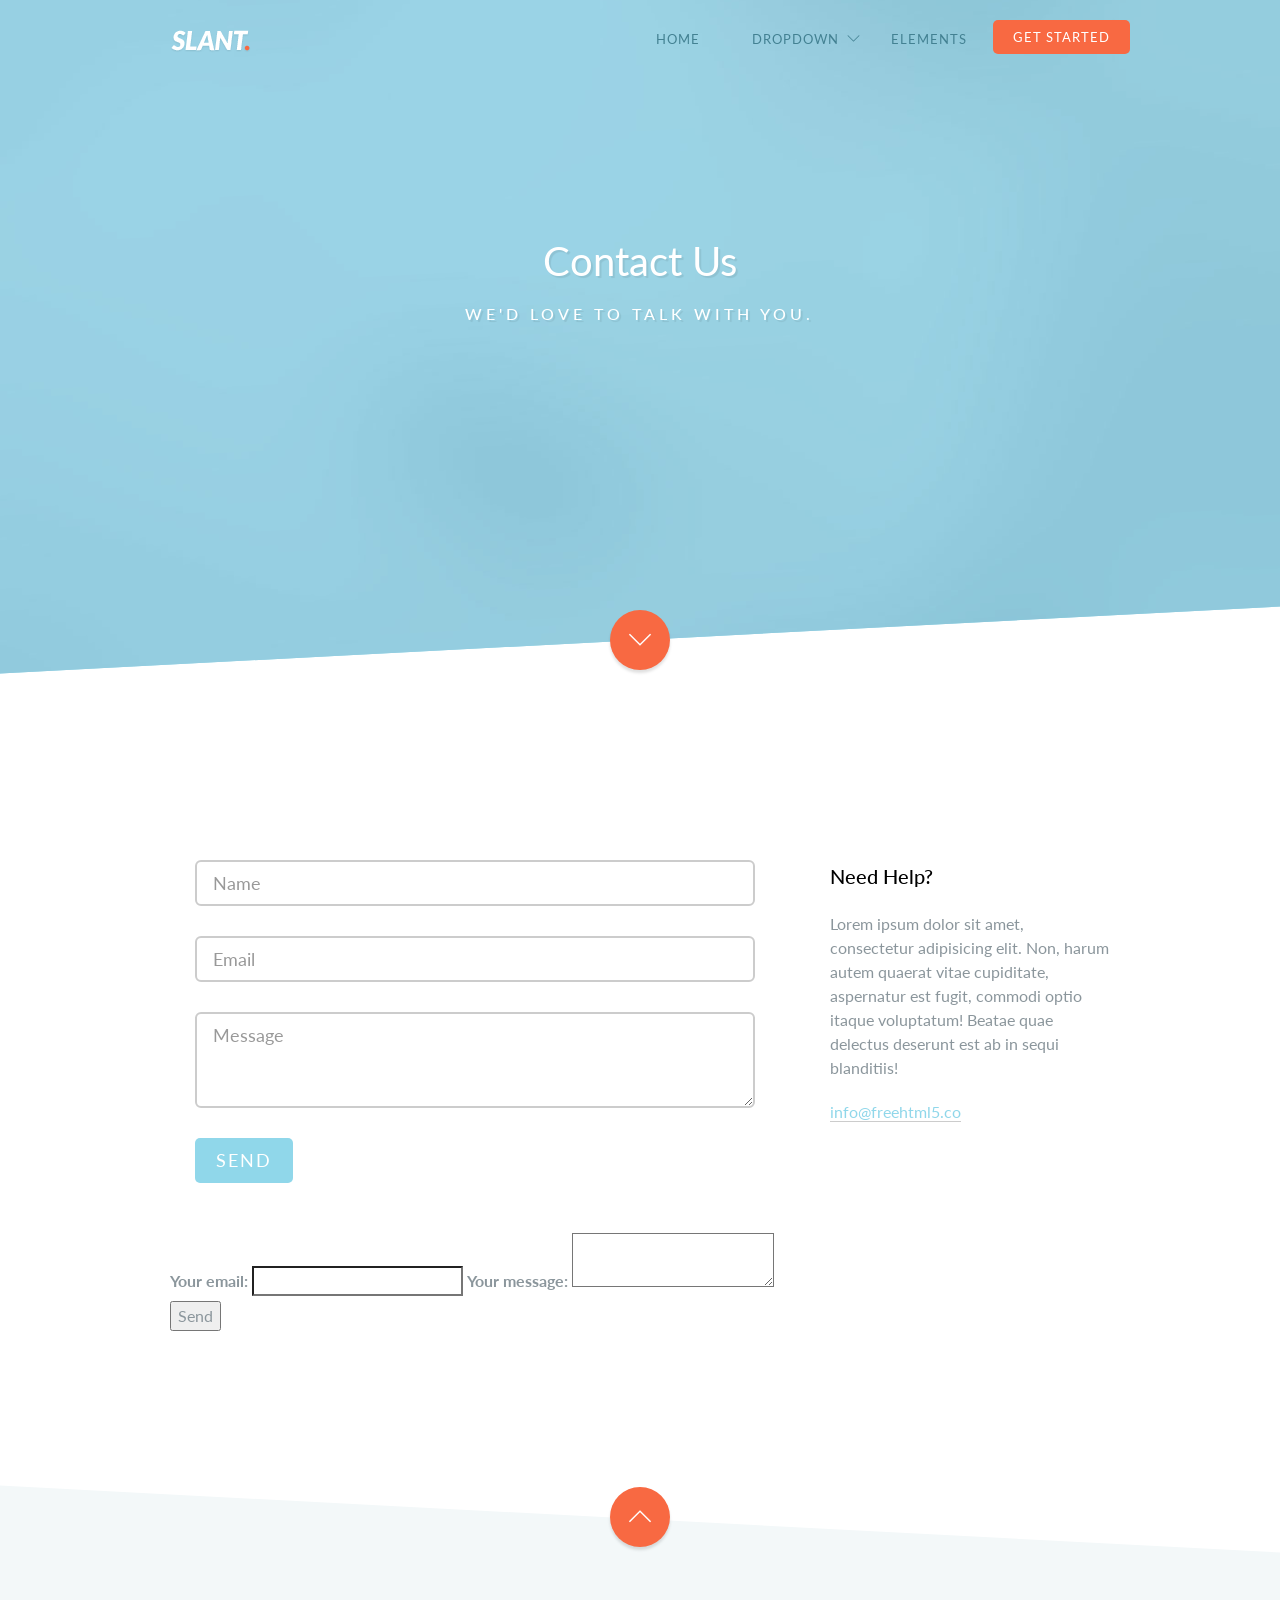
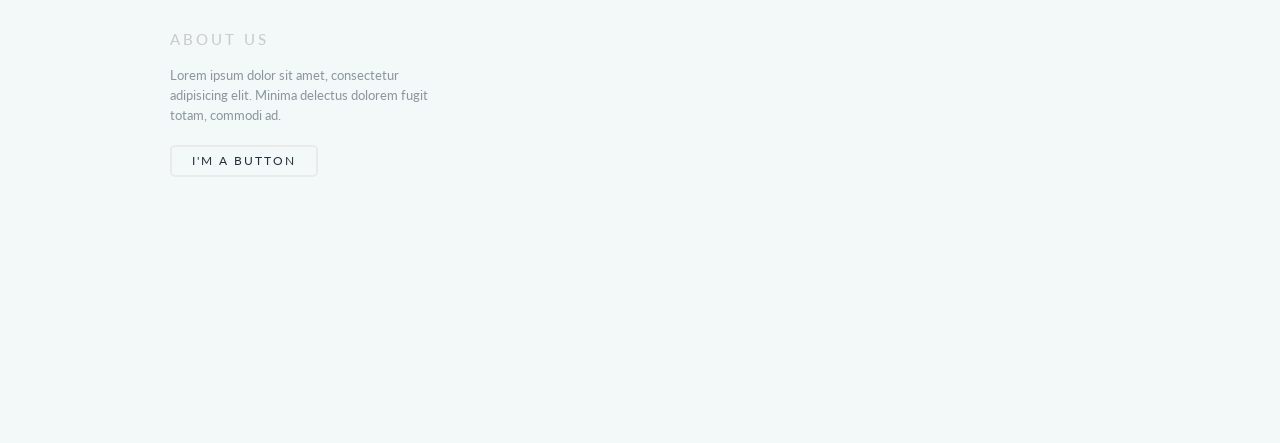
==== commit 6ab66162: "Update contact.html" ====
--- a/contact.html
+++ b/contact.html
@@ -138,7 +138,7 @@
 
 					<div class="fh5co-spacer fh5co-spacer-sm"></div>	
 					<div class="col-md-8">
-						<form action="https://formspree.io/f/mdapyojz" method="POST">
+						<form action="https://formspree.io/f/mdapyojz" method="post">
 							<div class="col-md-12">
 								<div class="form-group">
 									<label for="name" class="sr-only">Email</label>
@@ -166,7 +166,23 @@
 							</div>
 							
 							
-						</form>	
+						</form>
+
+						<form
+						  action="https://formspree.io/f/mdapyojz"
+						  method="POST"
+						>
+						  <label>
+						    Your email:
+						    <input type="email" name="email">
+						  </label>
+						  <label>
+						    Your message:
+						    <textarea name="message"></textarea>
+						  </label>
+						  <!-- your other form fields go here -->
+						  <button type="submit">Send</button>
+						</form>
 						
 					</div>
 					<div class="col-md-4">
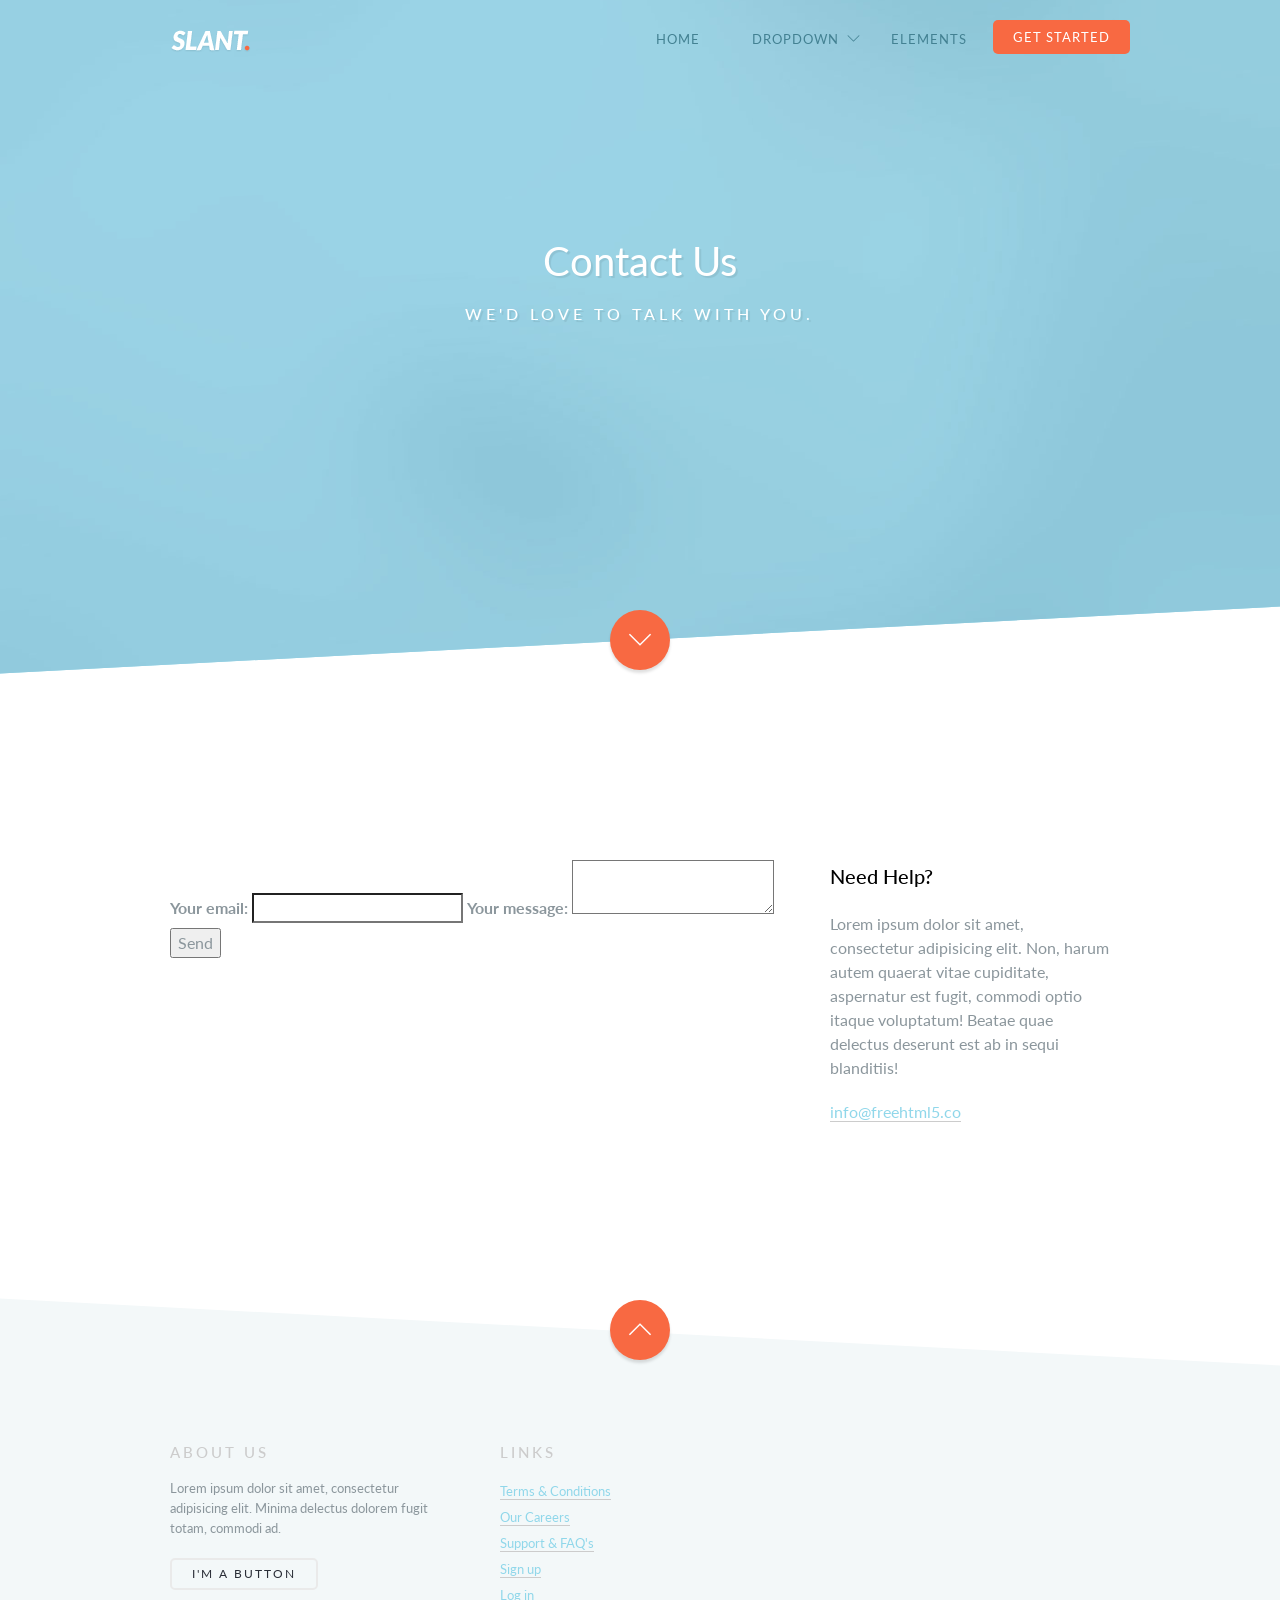
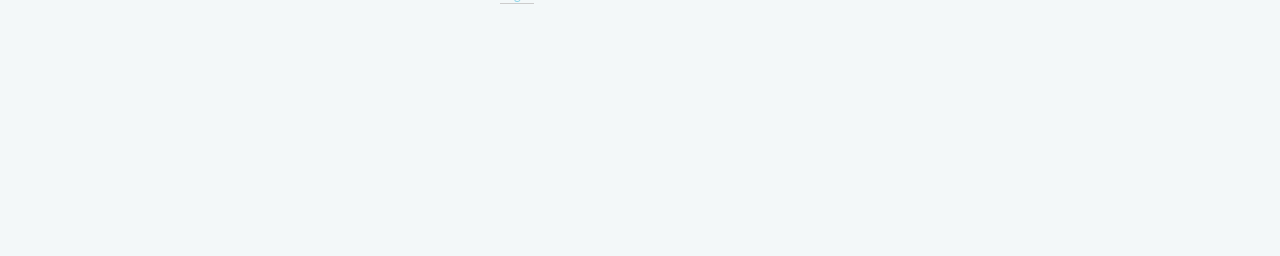
==== commit 79d98b3f: "Update contact.html" ====
--- a/contact.html
+++ b/contact.html
@@ -138,36 +138,7 @@
 
 					<div class="fh5co-spacer fh5co-spacer-sm"></div>	
 					<div class="col-md-8">
-						<form action="https://formspree.io/f/mdapyojz" method="post">
-							<div class="col-md-12">
-								<div class="form-group">
-									<label for="name" class="sr-only">Email</label>
-									<input placeholder="Name" id="name" type="text" class="form-control input-lg">
-								</div>	
-							</div>
-							<div class="col-md-12">
-								<div class="form-group">
-									<label for="email" class="sr-only">Email</label>
-									<input placeholder="Email" id="email" type="text" class="form-control input-lg">
-								</div>	
-							</div>
-							
-							<div class="col-md-12">
-								<div class="form-group">
-									<label for="message" class="sr-only">Message</label>
-									<textarea placeholder="Message" id="message" class="form-control input-lg" rows="3"></textarea>
-								</div>	
-							</div>
-							<div class="col-md-12">
-								<div class="form-group">
-									<input type="submit" class="btn btn-primary btn-lg " value="Send">
-
-								</div>	
-							</div>
-							
-							
-						</form>
-
+					
 						<form
 						  action="https://formspree.io/f/mdapyojz"
 						  method="POST"
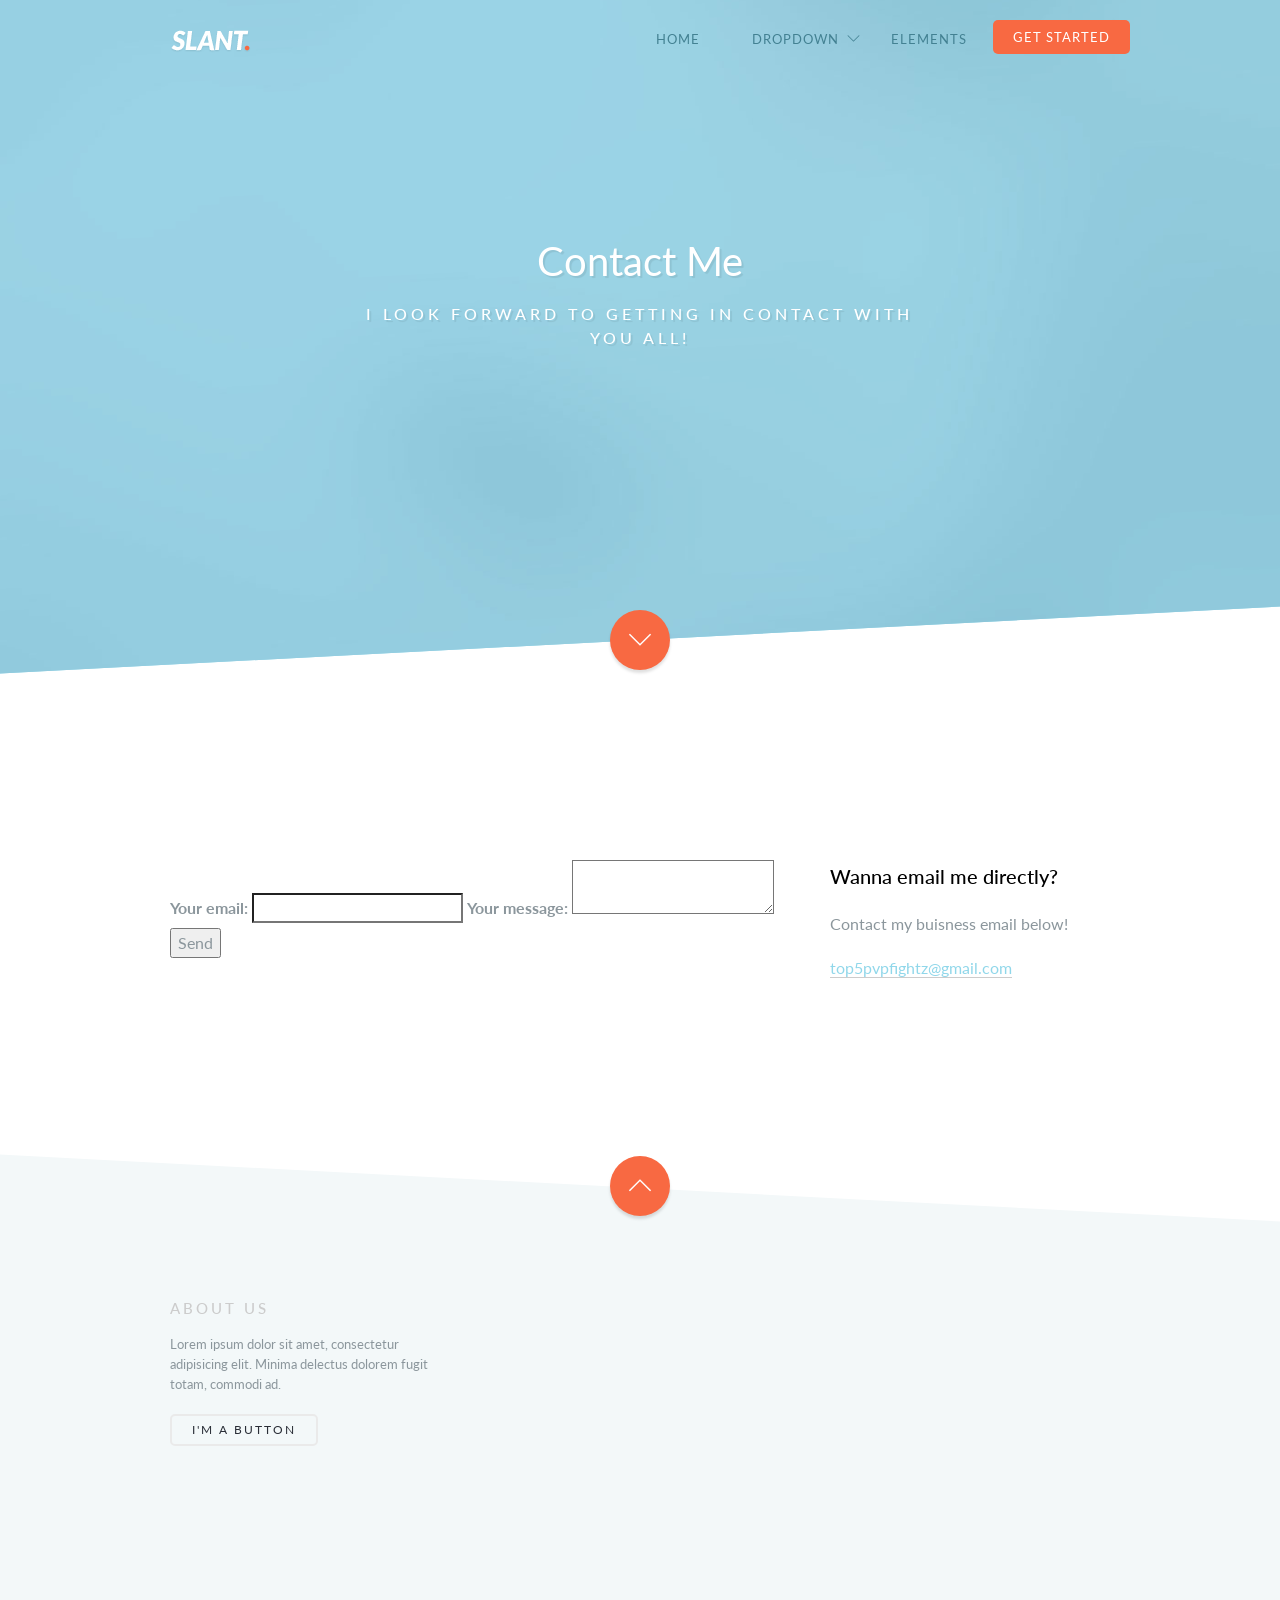
==== commit e09b9efe: "Update contact.html" ====
--- a/contact.html
+++ b/contact.html
@@ -124,8 +124,8 @@
 				<div class="col-md-8 col-md-offset-2">
 					<div class="fh5co-hero-wrap">
 						<div class="fh5co-hero-intro">
-							<h1 class="to-animate hero-animate-1">Contact Us</h1>
-							<h2 class="to-animate hero-animate-2">We'd love to talk with you.</h2>
+							<h1 class="to-animate hero-animate-1">Contact Me</h1>
+							<h2 class="to-animate hero-animate-2">I look forward to getting in contact with you all!</h2>
 						</div>
 					</div>
 				</div>
@@ -157,10 +157,10 @@
 						
 					</div>
 					<div class="col-md-4">
-						<h3>Need Help?</h3>
-						<p>Lorem ipsum dolor sit amet, consectetur adipisicing elit. Non, harum autem quaerat vitae cupiditate, aspernatur est fugit, commodi optio itaque voluptatum! Beatae quae delectus deserunt est ab in sequi blanditiis!</p>
+						<h3>Wanna email me directly?</h3>
+						<p>Contact my buisness email below!</p>
 						<p>
-							<a href="#">info@freehtml5.co</a>
+							<a href="#">top5pvpfightz@gmail.com</a>
 						</p>
 					</div>
 
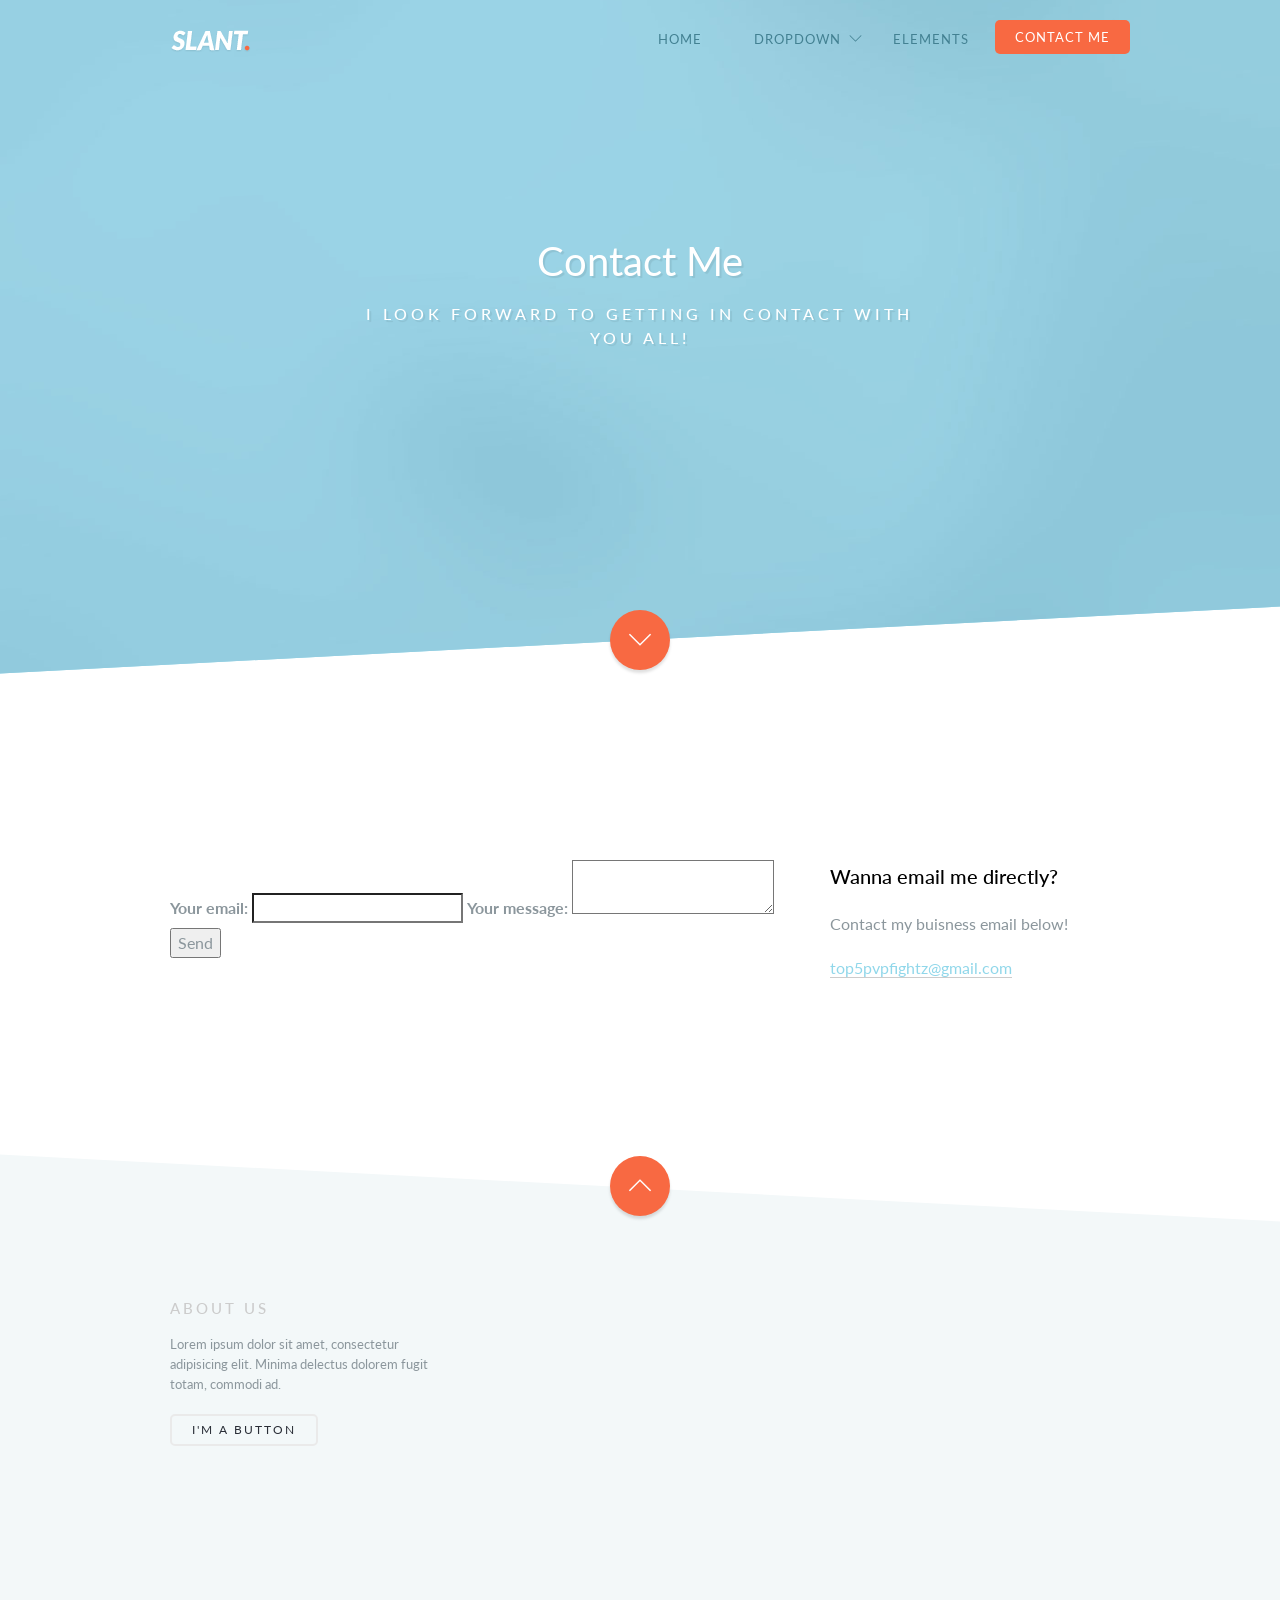
==== commit 964f312f: "Update contact.html" ====
--- a/contact.html
+++ b/contact.html
@@ -108,7 +108,7 @@
 								</ul>
 							</li>
 							<li><a href="elements.html">Elements</a></li>
-							<li class="fh5co-special"><a href="contact.html">Get started</a></li>
+							<li class="fh5co-special"><a href="contact.html">Contact Me</a></li>
 						</ul>
 					</nav>
 				<!-- </div> -->
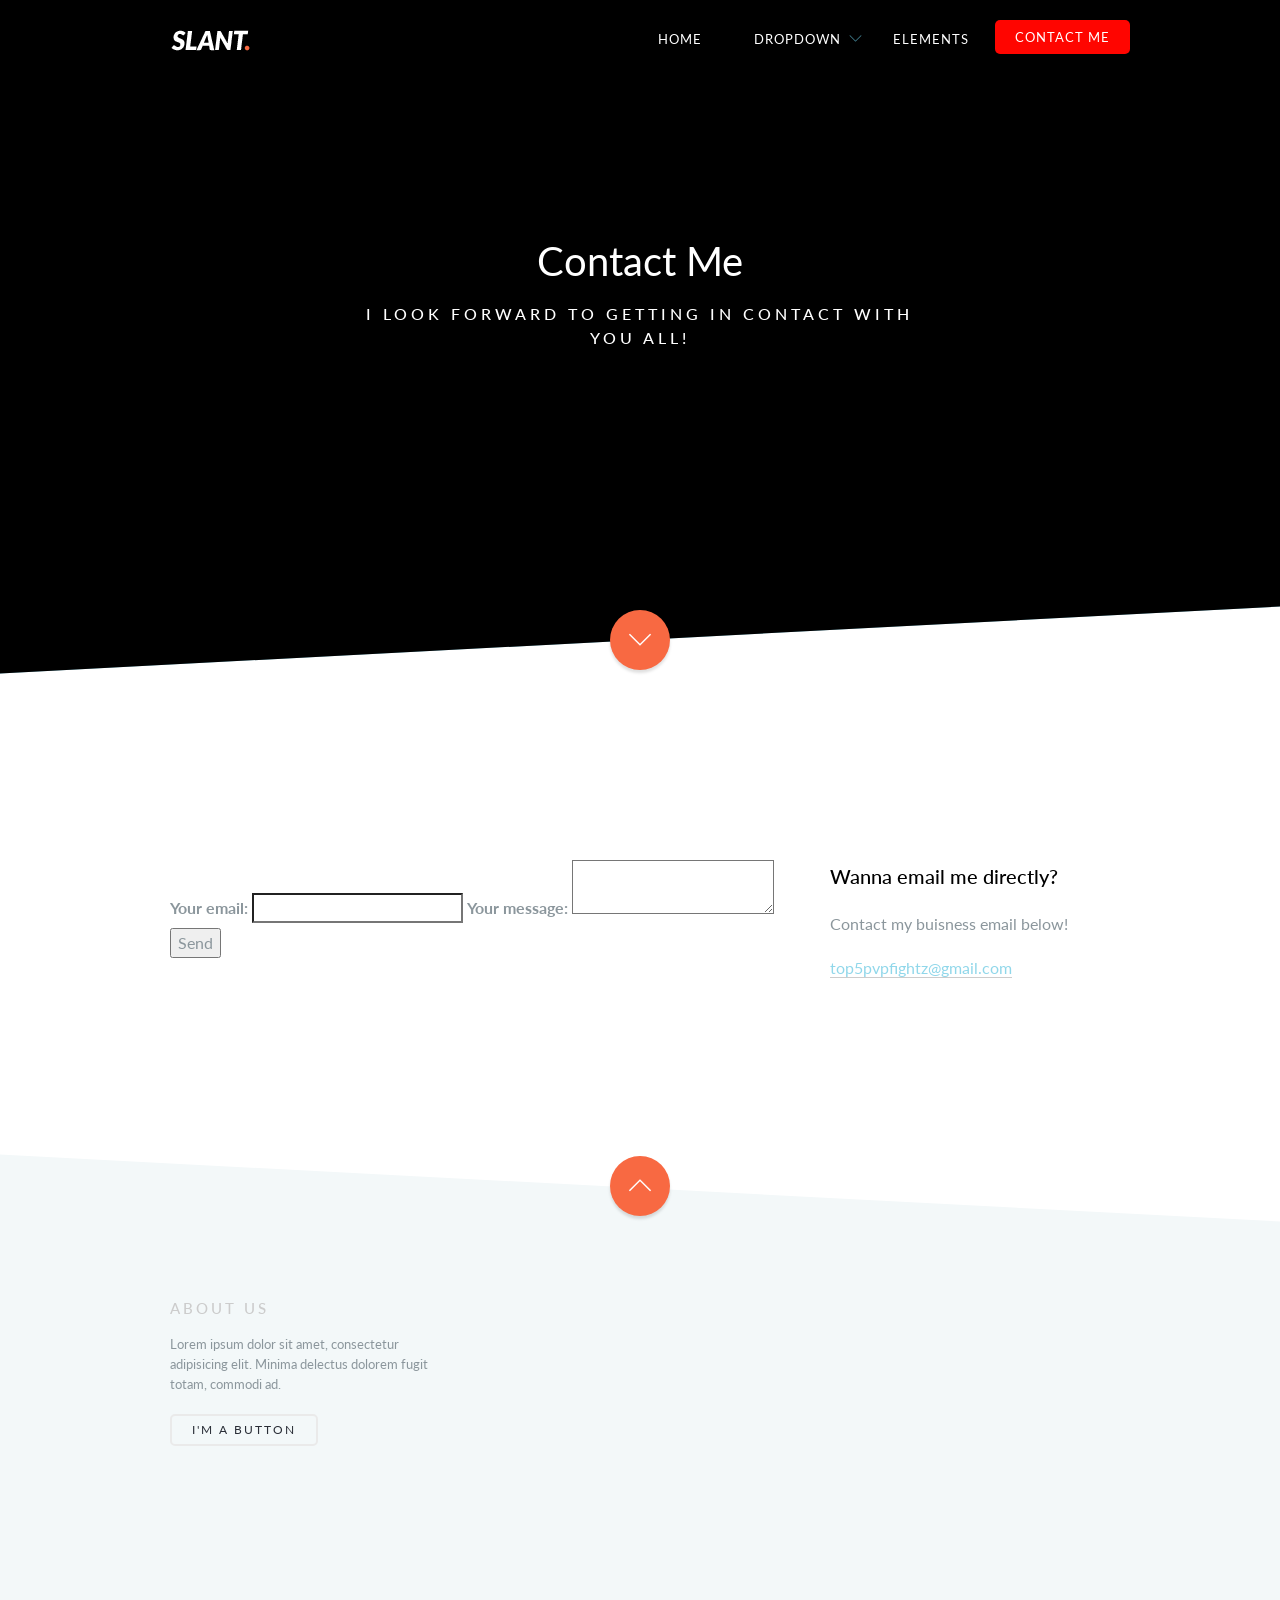
==== commit 23e21624: "Update contact.html" ====
--- a/contact.html
+++ b/contact.html
@@ -6,11 +6,11 @@
 	<head>
 	<meta charset="utf-8">
 	<meta http-equiv="X-UA-Compatible" content="IE=edge">
-	<title>Slant &mdash; A free HTML5 Template by FREEHTML5.CO</title>
+	<title>Jayden McCowin's Portfolio</title>
 	<meta name="viewport" content="width=device-width, initial-scale=1">
-	<meta name="description" content="Free HTML5 Template by FREEHTML5.CO" />
-	<meta name="keywords" content="free html5, free template, free bootstrap, html5, css3, mobile first, responsive" />
-	<meta name="author" content="FREEHTML5.CO" />
+	<meta name="description" content="Jayden McCowin is a Game and Level Designer who loves creating new games. Jayden has a preference towards 2D Games" />
+	<meta name="keywords" content="2D Games, Metroidvania, Platformer, Game Design, Level Design, Video Games" />
+	<meta name="author" content="Jayden McCowin, built on a template by FREEHTML5.CO" />
 
   	<!-- 
 	//////////////////////////////////////////////////////
--- a/css/style.css
+++ b/css/style.css
@@ -237,7 +237,7 @@
 
 .sf-menu a {
   color: rgba(0, 0, 0, 0.8);
-  color: #438192;
+  color: #ffffff;
   padding: .75em 1em;
   font-weight: normal;
   text-transform: uppercase;
@@ -323,7 +323,7 @@
 .fh5co-special a {
   padding: 0px !important;
   margin-top: 20px;
-  background: #f86942;
+  background: #ff0500;
   padding-left: 20px !important;
   padding-top: 4px !important;
   padding-bottom: 4px !important;
@@ -728,7 +728,7 @@
   background-size: cover;
   background-repeat: no-repeat;
   background-position: center center;
-  background-image: url(../images/hero6.jpg);
+  background-image: url(../images/hero7.jpg);
 }
 #fh5co-hero .fh5co-arrow {
   position: absolute;
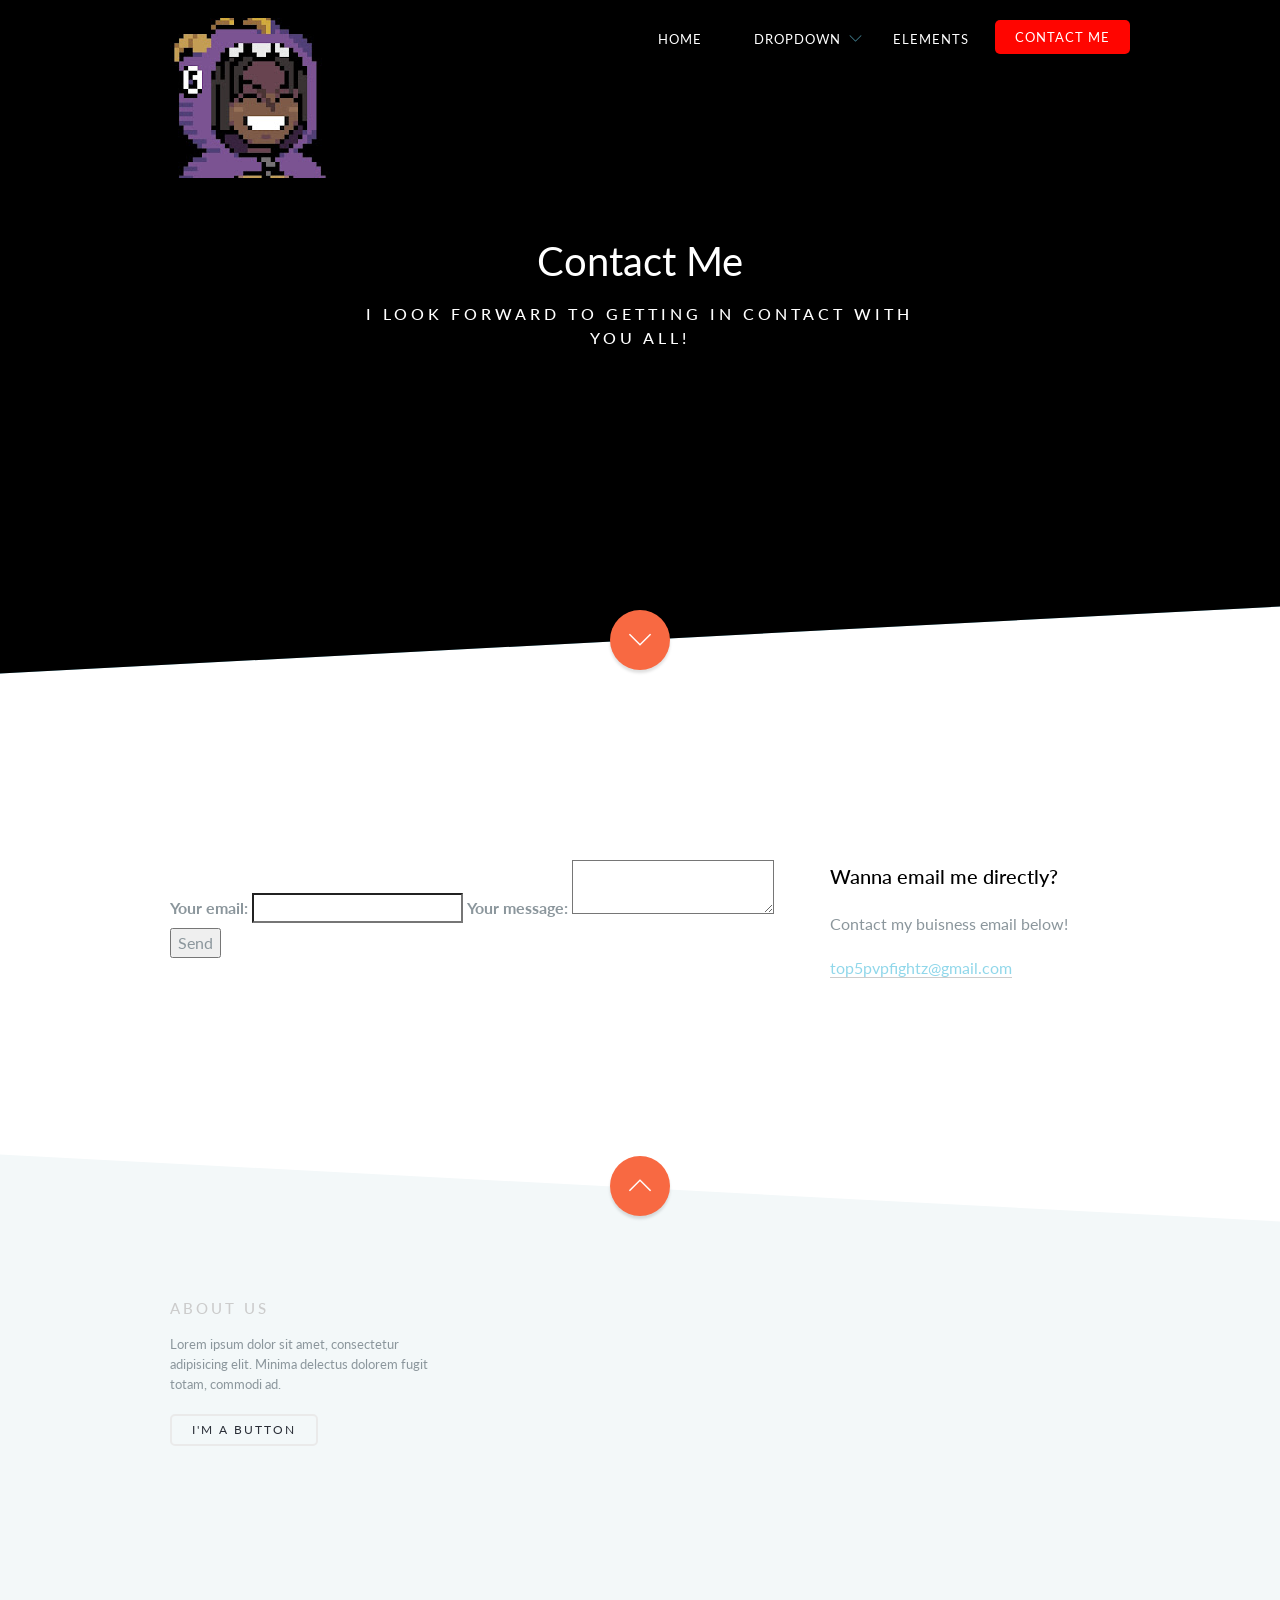
==== commit 1ca9bd2e: "Update contact.html" ====
--- a/contact.html
+++ b/contact.html
@@ -78,7 +78,7 @@
 
 				<!-- <div id="fh5co-menu-logo"> -->
 					<!-- START #fh5co-logo -->
-					<h1 id="fh5co-logo" class="pull-left"><a href="index.html"><img src="images/logo.png" alt="Slant Free HTML5 Template"></a></h1>
+					<h1 id="fh5co-logo" class="pull-left"><a href="index.html"><img src="images/channels4_profile.jpg" alt="Slant Free HTML5 Template"></a></h1>
 					
 					<!-- START #fh5co-menu-wrap -->
 					<nav id="fh5co-menu-wrap" role="navigation">
